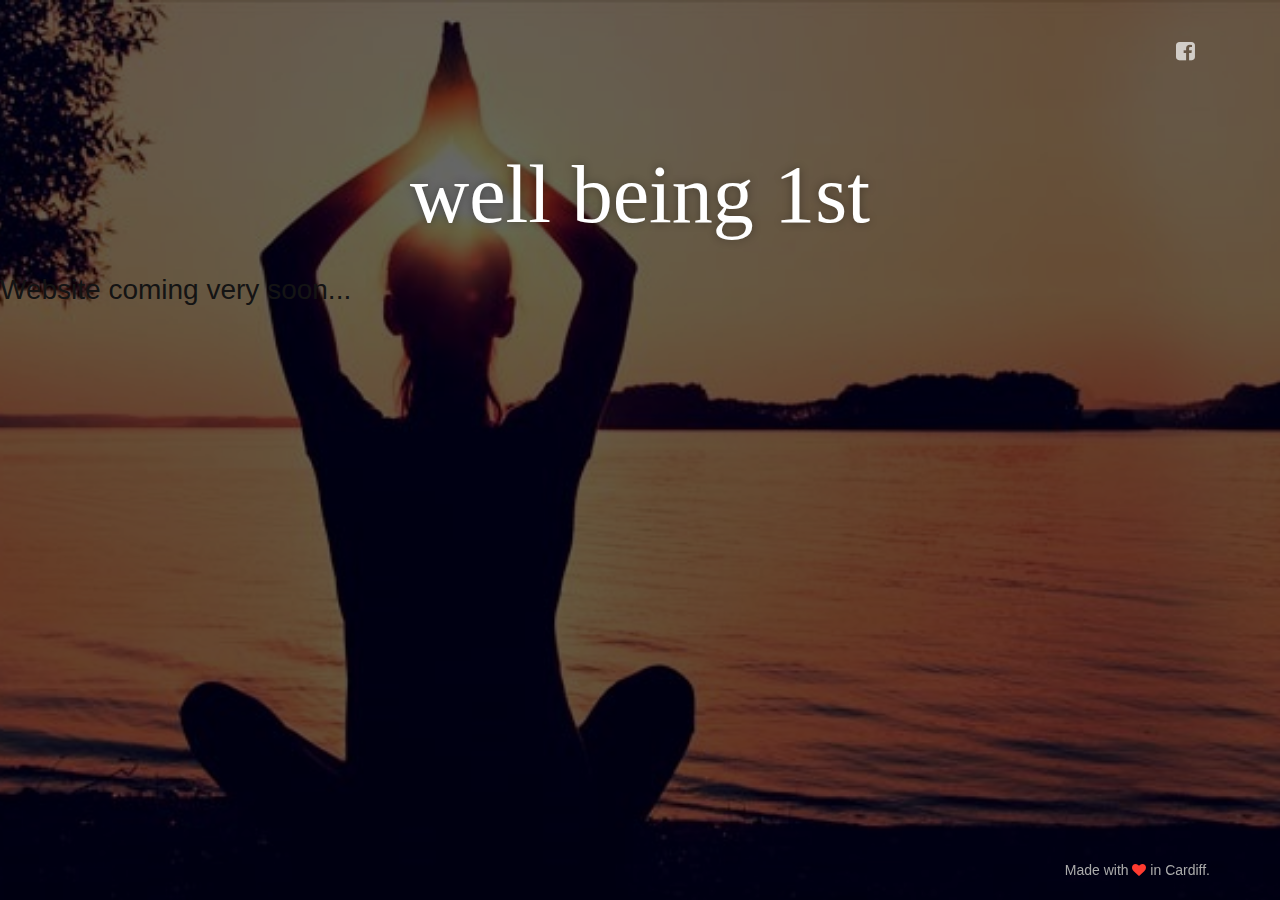
==== index.html @ 5e844612 "Update index.html" ====
<!doctype html>
<html lang="en">
<head>
<meta charset="utf-8" />
<meta http-equiv="X-UA-Compatible" content="IE=edge,chrome=1" />
<link rel="apple-touch-icon" sizes="57x57" href="images/apple-icon-57x57.png">
<link rel="apple-touch-icon" sizes="60x60" href="images/apple-icon-60x60.png">
<link rel="apple-touch-icon" sizes="72x72" href="images/apple-icon-72x72.png">
<link rel="apple-touch-icon" sizes="76x76" href="images/apple-icon-76x76.png">
<link rel="apple-touch-icon" sizes="114x114" href="images/apple-icon-114x114.png">
<link rel="apple-touch-icon" sizes="120x120" href="images/apple-icon-120x120.png">
<link rel="apple-touch-icon" sizes="144x144" href="images/apple-icon-144x144.png">
<link rel="apple-touch-icon" sizes="152x152" href="images/apple-icon-152x152.png">
<link rel="apple-touch-icon" sizes="180x180" href="images/apple-icon-180x180.png">
<link rel="icon" type="image/png" sizes="192x192"  href="images/android-icon-192x192.png">
<link rel="icon" type="image/png" sizes="32x32" href="images/favicon-32x32.png">
<link rel="icon" type="image/png" sizes="96x96" href="images/favicon-96x96.png">
<link rel="icon" type="image/png" sizes="16x16" href="images/favicon-16x16.png">
<link rel="manifest" href="images/manifest.json">
<meta name="msapplication-TileColor" content="#ffffff">
<meta name="msapplication-TileImage" content="/ms-icon-144x144.png">
<meta name="theme-color" content="#ffffff">

<meta content='width=device-width, initial-scale=1.0, maximum-scale=1.0, user-scalable=0' name='viewport' />
<meta name="viewport" content="width=device-width" />

<title>Well Being 1st</title>

<link href="css/bootstrap.css" rel="stylesheet" />
<link href="css/wellbeing1st.css" rel="stylesheet" />

<!--     Fonts     -->
<link href="http://netdna.bootstrapcdn.com/font-awesome/4.1.0/css/font-awesome.css" rel="stylesheet">
<link href="https://fonts.googleapis.com/css?family=Linden+Hill" rel='stylesheet' type='text/css'>

</head>

<body>
<nav class="navbar navbar-transparent navbar-fixed-top" role="navigation">
<div class="container">
<!-- Brand and toggle get grouped for better mobile display -->
<div class="navbar-header">
<button type="button" class="navbar-toggle" data-toggle="collapse" data-target="#bs-example-navbar-collapse-1">
<span class="sr-only">Toggle navigation</span>
<span class="icon-bar"></span>
<span class="icon-bar"></span>
<span class="icon-bar"></span>
</button>
</div>

<!-- Collect the nav links, forms, and other content for toggling -->
<div class="collapse navbar-collapse" id="bs-example-navbar-collapse-1">
<ul class="nav navbar-nav"></ul>
<div title="facebook us">
<ul class="nav navbar-nav navbar-right">
<li>
<a href="https://www.facebook.com/Wellbeing1stWales/" target="_blank">
	<i class="fa fa-facebook-square"></i>
</a>
</div>
</li>
</ul>

</div><!-- /.navbar-collapse -->
</div><!-- /.container -->
</nav>
<div class="main" style="background-image: url('images/header1Img.jpg')">


<!-- 4912 × 2760 -->
<div class="cover black" data-color="orange"></div>

<!-- Permissible data-color values: blue, green, red, orange -->

<div class="container">
<h1 class="logo cursive">
well being 1st
</h1>
</div>
<p></p>
<h3 class="cursive2">Website coming very soon...</h3>

<div class="footer">
<div class="container">
Made with <i class="fa fa-heart heart"></i> in Cardiff.
</div>
</div>
</div>
</body>
<script src="js/jquery-1.10.2.js" type="text/javascript"></script>
<script src="js/bootstrap.min.js" type="text/javascript"></script>

</html>
---- css/wellbeing1st.css ----
body{
    
}
.form-control::-moz-placeholder{
   color: #DDDDDD;
   opacity: 1;
}
.form-control:-moz-placeholder{
   color: #DDDDDD;
   opacity: 1;  
}  
.form-control::-webkit-input-placeholder{
   color: #DDDDDD;
   opacity: 1; 
} 
.form-control:-ms-input-placeholder{
   color: #DDDDDD;
   opacity: 1; 
}
/*     General overwrite     */
a{
    color: #2C93FF;
}
a:hover, a:focus {
    color: #1084FF;
}
a:focus, a:active, 
button::-moz-focus-inner,
input[type="reset"]::-moz-focus-inner,
input[type="button"]::-moz-focus-inner,
input[type="submit"]::-moz-focus-inner,
select::-moz-focus-inner,
input[type="file"] > input[type="button"]::-moz-focus-inner {
    outline : 0;
}

/*           Font Smoothing      */

h1, .h1, h2, .h2, h3, .h3, h4, .h4, h5, .h5, h6, .h6, p, .navbar, .brand, .btn-simple{
    -moz-osx-font-smoothing: grayscale;
    -webkit-font-smoothing: antialiased;
}

/*           Typography          */

h1, .h1, h2, .h2, h3, .h3, h4, .h4{
    font-weight: 400;
    margin: 30px 0 15px;
}

h1, .h1 {
    font-size: 70px;
}
h2, .h2{
    font-size: 36px;
}
h3, .h3{
    font-size: 28px;
    margin: 20px 0 10px;
}
h4, .h4{
    font-size: 22px;
}
h5, .h5 {
    font-size: 16px;
}
h6, .h6{
    font-size: 14px;
    font-weight: bold;
    text-transform: uppercase;
}
p{
    font-size: 16px;
    line-height: 1.6180em;
}
h1 small, h2 small, h3 small, h4 small, h5 small, h6 small, .h1 small, .h2 small, .h3 small, .h4 small, .h5 small, .h6 small, h1 .small, h2 .small, h3 .small, h4 .small, h5 .small, h6 .small, .h1 .small, .h2 .small, .h3 .small, .h4 .small, .h5 .small, .h6 .small {
    color: #999999;
    font-weight: 300;
    line-height: 1;
}
h1 small, h2 small, h3 small, h1 .small, h2 .small, h3 .small {
    font-size: 60%;
}

/*           Animations              */
.form-control, .input-group-addon{
    -webkit-transition: all 300ms linear;
    -moz-transition: all 300ms linear;
    -o-transition: all 300ms linear;
    -ms-transition: all 300ms linear;
    transition: all 300ms linear;
}


.btn{
    border-width: 2px;
    background-color: rgba(0,0,0,.0);
    font-weight: 400;
    opacity: 0.8;
    padding: 8px 16px;
}
.btn-round{
    border-width: 1px;
    border-radius: 30px !important;
    opacity: 0.79;
    padding: 9px 18px;
}
.btn-sm, .btn-xs {
    border-radius: 3px;
    font-size: 12px;
    line-height: 1.5;
    padding: 5px 10px;
}
.btn-xs {
    padding: 1px 5px;
}
.btn-lg{
   border-radius: 6px;
   font-size: 18px;
   font-weight: 400;
   padding: 14px 60px;
}
.btn-wd {
    min-width: 140px;
}
.btn-default{
    color: #777777;
    border-color: #999999
}
.btn-primary {
    color: #3472F7;
    border-color: #3472F7;
}
.btn-info{
     color: #2C93FF;
    border-color: #2C93FF;
}
.btn-success{
    color: #05AE0E;
    border-color: #05AE0E;
}
.btn-warning{
    color: #FF9500;
    border-color: #FF9500;
}
.btn-danger{
    color: #FF3B30;
    border-color: #FF3B30;
}
.btn:hover{
    background-color: rgba(0,0,0,.0);
    opacity: 1;
}
.btn-primary:hover, .btn-primary:focus, .btn-primary:active, .btn-primary.active, .open .dropdown-toggle.btn-primary {
    color: #1D62F0;
    border-color: #1D62F0;
    background-color: rgba(0,0,0,.0);
}
.btn-info:hover, .btn-info:focus, .btn-info:active, .btn-info.active, .open .dropdown-toggle.btn-info {
    color: #1084FF;
    border-color: #1084FF;
    background-color: rgba(0,0,0,.0);
}
.btn-success:hover, .btn-success:focus, .btn-success:active, .btn-success.active, .open .dropdown-toggle.btn-success {
    color: #049F0C;
    border-color: #049F0C;
    background-color: rgba(0,0,0,.0);
}
.btn-warning:hover, .btn-warning:focus, .btn-warning:active, .btn-warning.active, .open .dropdown-toggle.btn-warning {
    color: #ED8D00;
    border-color: #ED8D00;
    background-color: rgba(0,0,0,.0);
}
.btn-danger:hover, .btn-danger:focus, .btn-danger:active, .btn-danger.active, .open .dropdown-toggle.btn-danger {
    color: #EE2D20;
    border-color: #EE2D20;
    background-color: rgba(0,0,0,.0);
}
.btn-default:hover, .btn-default:focus, .btn-default:active, .btn-default.active, .open .dropdown-toggle.btn-default {
    color: #666666;
    border-color: #888888;
    background-color: rgba(0,0,0,.0);
}
.btn:active, .btn.active {
    background-image: none;
    box-shadow: none;
    
}
.btn.disabled, .btn[disabled], fieldset[disabled] .btn {
    opacity: 0.45;
}
.btn-primary.disabled, .btn-primary[disabled], fieldset[disabled] .btn-primary, .btn-primary.disabled:hover, .btn-primary[disabled]:hover, fieldset[disabled] .btn-primary:hover, .btn-primary.disabled:focus, .btn-primary[disabled]:focus, fieldset[disabled] .btn-primary:focus, .btn-primary.disabled:active, .btn-primary[disabled]:active, fieldset[disabled] .btn-primary:active, .btn-primary.disabled.active, .btn-primary.active[disabled], fieldset[disabled] .btn-primary.active {
    background-color: rgba(0, 0, 0, 0);
    border-color: #3472F7;
}
.btn-info.disabled, .btn-info[disabled], fieldset[disabled] .btn-info, .btn-info.disabled:hover, .btn-info[disabled]:hover, fieldset[disabled] .btn-info:hover, .btn-info.disabled:focus, .btn-info[disabled]:focus, fieldset[disabled] .btn-info:focus, .btn-info.disabled:active, .btn-info[disabled]:active, fieldset[disabled] .btn-info:active, .btn-info.disabled.active, .btn-info.active[disabled], fieldset[disabled] .btn-info.active {
    background-color: rgba(0, 0, 0, 0);
    border-color: #2C93FF;
}
.btn-success.disabled, .btn-success[disabled], fieldset[disabled] .btn-success, .btn-success.disabled:hover, .btn-success[disabled]:hover, fieldset[disabled] .btn-success:hover, .btn-success.disabled:focus, .btn-success[disabled]:focus, fieldset[disabled] .btn-success:focus, .btn-success.disabled:active, .btn-success[disabled]:active, fieldset[disabled] .btn-success:active, .btn-success.disabled.active, .btn-success.active[disabled], fieldset[disabled] .btn-success.active {
    background-color: rgba(0, 0, 0, 0);
    border-color: #05AE0E;
}
.btn-danger.disabled, .btn-danger[disabled], fieldset[disabled] .btn-danger, .btn-danger.disabled:hover, .btn-danger[disabled]:hover, fieldset[disabled] .btn-danger:hover, .btn-danger.disabled:focus, .btn-danger[disabled]:focus, fieldset[disabled] .btn-danger:focus, .btn-danger.disabled:active, .btn-danger[disabled]:active, fieldset[disabled] .btn-danger:active, .btn-danger.disabled.active, .btn-danger.active[disabled], fieldset[disabled] .btn-danger.active {
    background-color: rgba(0, 0, 0, 0);
    border-color: #FF3B30;
}
.btn-warning.disabled, .btn-warning[disabled], fieldset[disabled] .btn-warning, .btn-warning.disabled:hover, .btn-warning[disabled]:hover, fieldset[disabled] .btn-warning:hover, .btn-warning.disabled:focus, .btn-warning[disabled]:focus, fieldset[disabled] .btn-warning:focus, .btn-warning.disabled:active, .btn-warning[disabled]:active, fieldset[disabled] .btn-warning:active, .btn-warning.disabled.active, .btn-warning.active[disabled], fieldset[disabled] .btn-warning.active {
    background-color: rgba(0, 0, 0, 0);
    border-color: #FF9500;
}


/*           Buttons fill .btn-fill           */
.btn-fill{
    color: #FFFFFF;
    opacity: 1;
}
.btn-fill:hover, .btn-fill:active, .btn-fill:focus{
    color: #FFFFFF;
}
.btn-default.btn-fill{
    background-color: #999999;
    border-color: #999999
}
.btn-primary.btn-fill{
    background-color: #3472F7;
    border-color: #3472F7;
}
.btn-info.btn-fill{
    background-color: #2C93FF;
    border-color: #2C93FF;
}
.btn-success.btn-fill{
    background-color: #05AE0E;
    border-color: #05AE0E;
}
.btn-warning.btn-fill{
   background-color: #FF9500;
   border-color: #FF9500;
}
.btn-danger.btn-fill{
    background-color: #FF3B30;
    border-color: #FF3B30;
}
.btn-default.btn-fill:hover, .btn-default.btn-fill:focus, .btn-default.btn-fill:active, .btn-default.btn-fill.active, .open .dropdown-toggle.btn-fill.btn-default {
    background-color: #888888;
    border-color: #888888;
}
.btn-primary.btn-fill:hover, .btn-primary.btn-fill:focus, .btn-primary.btn-fill:active, .btn-primary.btn-fill.active, .open .dropdown-toggle.btn-primary.btn-fill{
    border-color: #1D62F0;
    background-color: #1D62F0;
}
.btn-info.btn-fill:hover, .btn-info.btn-fill:focus, .btn-info.btn-fill:active, .btn-info.btn-fill.active, .open .dropdown-toggle.btn-info.btn-fill {
    background-color: #1084FF;
    border-color: #1084FF;
}
.btn-success.btn-fill:hover, .btn-success.btn-fill:focus, .btn-success.btn-fill:active, .btn-success.btn-fill.active, .open .dropdown-toggle.btn-fill.btn-success {
    background-color: #049F0C;
    border-color: #049F0C;
}
.btn-warning.btn-fill:hover, .btn-warning.btn-fill:focus, .btn-warning.btn-fill:active, .btn-warning.btn-fill.active, .open .dropdown-toggle.btn-fill.btn-warning {
    background-color: #ED8D00;
    border-color: #ED8D00;
}
.btn-danger.btn-fill:hover, .btn-danger.btn-fill:focus, .btn-danger.btn-fill:active, .btn-danger.btn-fill.active, .open .dropdown-toggle.btn-danger.btn-fill {
    background-color: #EE2D20;
    border-color: #EE2D20;
}

/*          End Buttons fill          */

.btn-simple{
    font-weight: 600;
    border: 0;
    padding: 10px 18px;
}
.btn-simple.btn-xs{
    padding: 3px 5px;
}
.btn-simple.btn-sm{
    padding: 7px 10px;
}
.btn-simple.btn-lg{
   padding: 16px 60px;
}
.btn-round.btn-xs{
    padding: 2px 5px;
}
.btn-round.btn-sm{
    padding: 6px 10px;
}
.btn-round.btn-lg{
    padding: 15px 60px;
}


/*             Inputs               */
.form-control {
    background-color: #FFFFFF;
    border: 1px solid #E3E3E3;
    border-radius: 4px;
    box-shadow: none;
    color: #444444;
    height: 38px;
    padding: 6px 16px;
}

.form-control:focus {
    background-color: #FFFFFF;
    border: 1px solid #9A9A9A;
    box-shadow: none;
    outline: 0 none;
}
.form-control + .form-control-feedback{
    border-radius: 6px;
    font-size: 14px;
    padding: 0 12px 0 0;
    position: absolute;
    right: 25px;
    top: 13px;
    vertical-align: middle;
}
.form-control.transparent{
    background-color: rgba(255, 255, 255, 0.07);
    border: 1px solid rgba(238, 238, 238, 0.27);
    color: #FFFFFF;
}
.form-control.transparent:focus{
    border-color: #FFFFFF;
    
}
.input-lg{
    height: 56px;
    padding: 10px 16px;
}

/*           Navigation Bar             */
.navbar{
    border: 0 none;
    transition: all 0.4s;
    -webkit-transition: all 0.4s;
    font-size: 16px;
}
.navbar-default {
    background-color: #D9D9D9;
    
}
.navbar .navbar-brand {
    font-weight: 600;
    margin-top: 5px;
    margin-bottom: 5px;
    font-size: 20px;
}
.navbar-nav > li > a {
    margin-top: 13px;
    margin-bottom: 13px;
    padding-bottom: 12px;
    padding-top: 12px;
    font-size: 16px;
}
.navbar-nav > li > a [class^="fa"]{
    font-size: 22px;
}
.navbar-brand{
    padding: 20px 15px;
}

.navbar .btn{
    margin-top: 8px;
    margin-bottom: 8px;
}
.navbar-default:not(.navbar-transparent) {
    background-color: rgba(255, 255, 255, 0.96);
    border-bottom: 1px solid rgba(0, 0, 0, 0.1);
}
.navbar-transparent{
    padding-top: 15px;
    background-color: rgba(0,0,0,.0);
}
.navbar-transparent .navbar-brand, [class*="navbar-ct"] .navbar-brand{
    color: #FFFFFF;
    opacity: 0.95;
}
.navbar-transparent .navbar-brand:hover, .navbar-transparent .navbar-brand:focus {
    background-color: rgba(0, 0, 0, 0);
    color: #5E5E5E;
}
.navbar-transparent .nav .caret{
    border-bottom-color: #FFFFFF;
    border-top-color: #FFFFFF;
}
.navbar-transparent .navbar-nav > li > a, [class*="navbar-ct"] .navbar-nav > li > a{
    color: #FFFFFF;
    border-color: #FFFFFF;
    opacity: 0.7;
}
.navbar-transparent .navbar-brand:hover, .navbar-transparent .navbar-brand:focus, [class*="navbar-ct"] .navbar-brand:hover, [class*="navbar-ct"] .navbar-brand:focus {
    background-color: rgba(0, 0, 0, 0);
    color: #FFFFFF;
    opacity: 1;
}
.navbar-default .navbar-nav > .active > a, .navbar-default .navbar-nav > .active > a:hover, .navbar-default .navbar-nav > .active > a:focus, .navbar-default .navbar-nav > li > a:hover, .navbar-default .navbar-nav > li > a:focus {
    background-color: rgba(255, 255, 255, 0);
    border-radius: 3px;
    color: #2C93FF;
    opacity: 1;
}
.navbar-default .navbar-nav > .dropdown > a:hover .caret, .navbar-default .navbar-nav > .dropdown > a:focus .caret {
    border-bottom-color: #2C93FF;
    border-top-color: #2C93FF;
}
.navbar-default .navbar-nav > .open > a, .navbar-default .navbar-nav > .open > a:hover, .navbar-default .navbar-nav > .open > a:focus{
    background-color: rgba(255, 255, 255, 0);
    color: #2C93FF;
}
.navbar-transparent .navbar-nav > .active > a, .navbar-transparent .navbar-nav > .active > a:hover, .navbar-transparent .navbar-nav > .active > a:focus, .navbar-transparent .navbar-nav > li > a:hover, .navbar-transparent .navbar-nav > li > a:focus, [class*="navbar-ct"] .navbar-nav > .active > a, [class*="navbar-ct"] .navbar-nav > .active > a:hover, [class*="navbar-ct"] .navbar-nav > .active > a:focus, [class*="navbar-ct"] .navbar-nav > li > a:hover, [class*="navbar-ct"] .navbar-nav > li > a:focus {
    background-color: rgba(255, 255, 255, 0);
    border-radius: 3px;
    color: #FFFFFF;
    opacity: 1;
}
.navbar-transparent .navbar-nav > .dropdown > a .caret, [class*="navbar-ct"] .navbar-nav > .dropdown > a .caret{
    border-bottom-color: #FFFFFF;
    border-top-color: #FFFFFF;
}
.navbar-transparent .navbar-nav > .dropdown > a:hover .caret, .navbar-transparent .navbar-nav > .dropdown > a:focus .caret {
    border-bottom-color: #FFFFFF;
    border-top-color: #FFFFFF;
}
.navbar-transparent .navbar-nav > .open > a, .navbar-transparent .navbar-nav > .open > a:hover, .navbar-transparent .navbar-nav > .open > a:focus {
    background-color: rgba(255, 255, 255, 0);
    color: #FFFFFF;
    opacity: 1;
}
.navbar .btn{
    font-size: 16px;
    margin-top: 13px;
    margin-bottom: 13px;
}
.navbar .btn-default{
    color: #777777;
    border-color: #777777;
}
.navbar-default:not(.navbar-transparent) .btn-default:hover{
    color: #2C93FF;
    border-color: #2C93FF;
}
.navbar-transparent .btn-default, [class*="navbar-ct"] .btn-default{
    color: #FFFFFF;
    border-color: #FFFFFF;
}
[class*="navbar-ct"] .btn-default.btn-fill{
    color: #777777;
    background-color: #FFFFFF;
    opacity: 0.9;
}
[class*="navbar-ct"] .btn-default.btn-fill:hover, [class*="navbar-ct"] .btn-default.btn-fill:focus, [class*="navbar-ct"] .btn-default.btn-fill:active, [class*="navbar-ct"] .btn-default.btn-fill.active, [class*="navbar-ct"] .open .dropdown-toggle.btn-fill.btn-default{
    border-color: #FFFFFF;
    opacity: 1;
}
.navbar-form{
    box-shadow: none;
}
.navbar-form .form-control{
    background-color: rgba(244, 244, 244, 0);
    border-radius: 0;
    border:0;
    height: 22px;
    padding: 0;
    font-size: 16px;
    line-height: 20px;
    color: #777777;
}
.navbar-transparent .navbar-form .form-control, [class*="navbar-ct"] .navbar-form .form-control{
    color: #FFFFFF;
    border: 0;
    border-bottom: 1px solid rgba(255,255,255,.6);
}

.navbar .label{
    background-color: #FFFFFF;
    border: 1px solid #DDDDDD;
    color: #BBBBBB;
    text-transform: uppercase;
}
.dropdown-menu > li > a {
/*     border-bottom: 1px solid #DDDDDD; */
    padding: 6px 15px;
    color: #777777;
}
.dropdown-menu > li:first-child > a{
    border-radius: 10px 10px 0 0;
    padding-top: 12px;
}
.dropdown-menu > li:last-child > a{
    border-bottom: 0 none;
    border-radius: 0 0 10px 10px;
    padding-bottom: 12px;
}
.dropdown-menu > li > a:hover, .dropdown-menu > li > a:focus {
    background-color: #FFFFFF;
    color: #333333;
    opacity: 1;
    text-decoration: none;
}
.dropdown-menu > li > a img{
    margin-right: 5px;
}
.dropdown-menu .divider {
    background-color: #E5E5E5;
    height: 1px;
    margin: 8px 15px;
    overflow: hidden;
}

.navbar-toggle{
    margin-top: 19px;
    margin-bottom: 19px;
    border: 0;
}
.navbar-toggle .icon-bar {
    background-color: #FFFFFF;
}
.navbar-collapse, .navbar-form {
    border-color: rgba(0, 0, 0, 0);
}
.navbar-default .navbar-toggle:hover, .navbar-default .navbar-toggle:focus {
    background-color: rgba(0,0,0,0);
}


@media (min-width: 768px){
    .navbar-form {
        margin-top: 21px;
        margin-bottom: 21px;
        padding-left: 5px;
        padding-right: 5px;
    }
    .navbar-nav > li > .dropdown-menu, .dropdown-menu{
        display: block;
        margin: 0;
        padding: 0;
        z-index: 9000;
        position: absolute;
        -webkit-border-radius: 10px;
        box-shadow: 1px 2px 3px rgba(0, 0, 0, 0.125);
        border-radius: 10px;
        -webkit-box-sizing: border-box;
        -moz-box-sizing: border-box;
        box-sizing: border-box;
        opacity: 0;
        -ms-filter: "alpha(opacity=0)";
        -webkit-filter: alpha(opacity=0);
        -moz-filter: alpha(opacity=0);
        -ms-filter: alpha(opacity=0);
        -o-filter: alpha(opacity=0);
        filter: alpha(opacity=0);
        -webkit-transform: scale(0);
        -moz-transform: scale(0);
        -o-transform: scale(0);
        -ms-transform: scale(0);
        transform: scale(0);
        -webkit-transition: all 300ms cubic-bezier(0.34, 1.61, 0.7, 1);
        -moz-transition: all 300ms cubic-bezier(0.34, 1.61, 0.7, 1);
        -o-transition: all 300ms cubic-bezier(0.34, 1.61, 0.7, 1);
        -ms-transition: all 300ms cubic-bezier(0.34, 1.61, 0.7, 1);
        transition: all 300ms cubic-bezier(0.34, 1.61, 0.7, 1);
    
    }
    .navbar-nav > li.open > .dropdown-menu, .open .dropdown-menu{
        -webkit-transform-origin: 29px -50px;
        -moz-transform-origin: 29px -50px;
        -o-transform-origin: 29px -50px;
        -ms-transform-origin: 29px -50px;
        transform-origin: 29px -50px;
        -webkit-transform: scale(1);
        -moz-transform: scale(1);
        -o-transform: scale(1);
        -ms-transform: scale(1);
        transform: scale(1);
        opacity: 1;
        -ms-filter: none;
        -webkit-filter: none;
        -moz-filter: none;
        -ms-filter: none;
        -o-filter: none;
        filter: none;
    }
    .dropdown-menu:before{
        border-bottom: 11px solid rgba(0, 0, 0, 0.2);
        border-left: 11px solid rgba(0, 0, 0, 0);
        border-right: 11px solid rgba(0, 0, 0, 0);
        content: "";
        display: inline-block;
        position: absolute;
        left: 100%;
        margin-left: -60%;
        top: -11px;
    }
    .dropdown-menu:after {
        border-bottom: 11px solid #FFFFFF;
        border-left: 11px solid rgba(0, 0, 0, 0);
        border-right: 11px solid rgba(0, 0, 0, 0);
        content: "";
        display: inline-block;
        position: absolute;
        left: 100%;
        margin-left: -60%;
        top: -10px;
    }
    
}

@media (max-width: 768px){ 
    .navbar-transparent{
        padding-top: 0px;
        background-color: rgba(0, 0, 0, 0.75);
    }
    .navbar-transparent .navbar-collapse.in .navbar-nav .open .dropdown-menu > li > a:hover, .navbar-transparent .navbar-collapse.in .navbar-nav .open .dropdown-menu > li > a:focus, .navbar-transparent .dropdown-menu > li > a:hover, .navbar-transparent .dropdown-menu > li > a:focus, [class*="navbar-ct"] .dropdown-menu > li > a:hover, [class*="navbar-ct"] .dropdown-menu > li > a:focus{
        color: #FFFFFF;
        background-color: rgba(0,0,0,0);
        opacity: 1;
    }
    .navbar-transparent .navbar-collapse.in .navbar-nav .open .dropdown-menu > li > a, [class*="navbar-ct"] .dropdown-menu > li > a {
        color: #FFFFFF;
        opacity: 0.8;
    }
    .nav .open > a, .nav .open > a:hover, .nav .open > a:focus {
        background-color: rgba(0,0,0,0);
        border-color: #428BCA;
    }
    .navbar-collapse{
        text-align: center;
    }
    .navbar-collapse .navbar-form {
        width: 170px;
        margin: 0 auto;
    }
    .navbar-transparent .dropdown-menu .divider{
        background-color: #434343;
    }
    
}
.modal-backdrop.in {
    opacity: 0.25;
}


.main{
    background-position: center center;
    background-size: cover;
    height: auto;
    left: 0;
    min-height: 100%;
    min-width: 100%;
    position: absolute;
    top: 0;
    width: auto;
}
.cover{
    position: fixed;
    opacity: 1;
    background-color: rgba(0,0,0,.6);
    left: 0px;
    top: 0px;
    width: 100%;
    height: 100%;
    z-index: 1;
}
.cover.black{
    background-color: rgba(0,0,0,.6);
}
.cover.blue{
    background-color: rgba(5, 31, 60, 0.6);
}
.cover.green{
    background-color: rgba(3, 28, 7, 0.6);
}
.cover.orange{
    background-color: rgba(37, 28, 5, 0.6);
}
.cover.red{
    background-color: rgba(35, 3, 2, 0.66);
}

.blur{
  opacity:0;
}

.logo-container{
    left: 50px;
    position: absolute;
    top: 20px;
     z-index: 3;
}
.logo-container .logo{
    overflow: hidden;
    border-radius: 50%;
    border: 1px solid #333333;
    width: 60px; 
    float: left;
}
.logo-container .brand{
    font-size: 18px;
    color: #FFFFFF;
    line-height: 20px;
    float: left;
    margin-left: 10px;
    margin-top: 10px;
    width: 60px
}
.main .logo{
    color: #FFFFFF;
    font-size: 56px;
    font-weight: 300;
    position: relative;
    text-align: center;
    text-shadow: 0 0 10px rgba(0, 0, 0, 0.33);
    margin-top: 150px;
    z-index: 3;
}
.main .logo.cursive{
    font-family: 'Gloria Hallelujah',cursive;
    font-size: 82px;
    
}
.main .content{
    position: relative;
    z-index: 4;
}
.main .motto{
    min-height: 140px;
}
.main .motto, .main .subscribe .info-text{
    font-size: 28px;
    color: #FFFFFF;
    text-shadow: 0 1px 4px rgba(0, 0, 0, 0.33);
    text-align: center;
    margin-top: 50px;
    
}
.main .subscribe .info-text{
    font-size: 18px;
    margin-bottom: 30px;
}
#video_background {
    position: fixed;
    top: 0px;
    right: 0px;
    min-width: 100%;
    min-height: 100%;
    width: auto;
    height: auto;
    z-index: 1;
    overflow: hidden;
    background-image: url('../images/video_bg.png');
    background-position: center center;
    background-size: cover;

}
#video_pattern {
    position: fixed;
    opacity: 0.6;
    background-color: rgba(0,0,0,.45);
    left: 0px;
    top: 0px;
    width: 100%;
    height: 100%;
    z-index: 1;
}

.footer{
    position: relative;
    bottom: 20px;
    right: 0px;
    width: 100%;
    color: #AAAAAA;
    z-index: 4;
    text-align: right;
    margin-top: 50px;
}
.footer a{
    color: #FFFFFF;
}
.footer .heart{
    color: #FF3B30;
}

@media (min-width:219px){        
    .main .subscribe .form-group{
        width: auto;
    }   
    .main .subscribe .form-inline .btn{
        width: 100%;
    }   
}
@media (min-width:768px){        
    .main .subscribe .form-inline .btn{
        width: auto;
    }   
}
@media (min-width:991px){        
    .main .subscribe .form-group{
        width: 190px;
    }   
    .footer{
        position: fixed;
        bottom: 20px;
    }
}
@media (min-width:1200px){        
    .main .subscribe .form-group{
        width: 250px;
    }   
}




/*          For demo purpose         */



.fixed-plugin{
    position: fixed;
    top:0px;
    right: 50px;
    z-index: 1031;
}
.fixed-plugin .fa-cog{
    color: #FFFFFF;
    background-color: rgba(0,0,0,.2);
    padding: 10px;
    border-radius: 0 0 6px 6px;
}
.fixed-plugin .dropdown-menu{
    right: 0;
    left: auto;
}
.fixed-plugin .dropdown-menu:after, .fixed-plugin .dropdown-menu:before{
    right: 10px;
    margin-left: auto;
    left: auto;
}
.fixed-plugin .fa-circle-thin{
    color: #FFFFFF;
}
.fixed-plugin .active .fa-circle-thin{
    color: #00bbff;
}
.fixed-plugin .dropdown-menu > li > a{
    padding-left: 10px;
    padding-right: 10px;
}

.fixed-plugin .dropdown-menu > .active > a, .fixed-plugin .dropdown-menu > .active > a:hover, .fixed-plugin .dropdown-menu > .active > a:focus{
    background: none;
    color: #777777;
}
.fixed-plugin img{
    border-radius: 6px;
    width: 150px;
    max-height: 65px;
    border: 4px solid #FFFFFF;

}
.fixed-plugin .active img, .fixed-plugin a:hover img{
    border-color: #00bbff;
}

.fixed-plugin .btn{
    margin: 10px 15px 0;
    color: #FFFFFF;
}
.fixed-plugin .btn:hover{
    color: #FFFFFF;
}
.fixed-plugin .badge{
    border: 3px solid #FFFFFF;
    border-radius: 50%;
    cursor: pointer;
    display: inline-block;
    height: 23px;
    margin-right: 5px;
    position: relative;
    top: 5px;
    width: 23px;
}
.fixed-plugin .badge.active, .fixed-plugin .badge:hover{
    border-color: #00bbff;
}
.fixed-plugin .badge-black{
    background-color: #333333;
}
.fixed-plugin .badge-blue{
    background-color: #2C93FF;
}
.fixed-plugin .badge-green{
    background-color: #05AE0E;
}
.fixed-plugin .badge-orange{
    background-color: #FF9500;
}
.fixed-plugin .badge-red{
    background-color: #FF3B30;
}

@media (max-width:768px){
    .fixed-plugin{
        top: 80px;
        right: 0px;
    }
    .main .container{
        margin-bottom: 50px;
    }
    #video_background{
        display: none;
    }

}
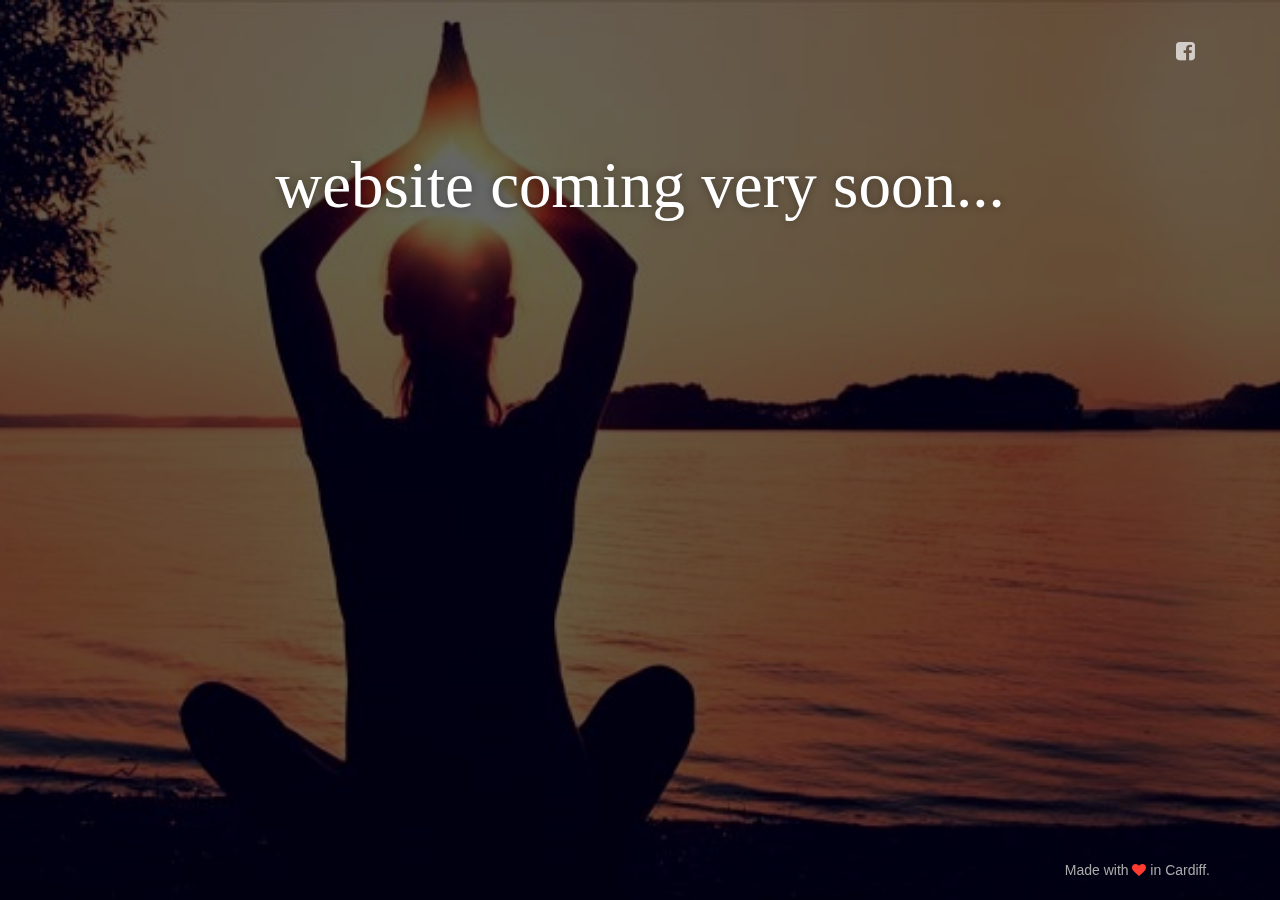
==== commit d4234128: "Update index.html" ====
--- a/index.html
+++ b/index.html
@@ -74,11 +74,10 @@
 
 <div class="container">
 <h1 class="logo cursive">
-well being 1st
+website coming very soon...
 </h1>
 </div>
 <p></p>
-<h3 class="cursive2">Website coming very soon...</h3>
 
 <div class="footer">
 <div class="container">
--- a/css/wellbeing1st.css
+++ b/css/wellbeing1st.css
@@ -723,9 +723,18 @@
 }
 .main .logo.cursive{
     font-family: 'Gloria Hallelujah',cursive;
-    font-size: 82px;
+    font-size: 6.5rem;
     
 }
+
+.cursive2{
+    font-family: 'Linden Hill', serif;
+    font-size: 4.8rem;
+    text-align: center;
+    color: #FFFFFF;
+}
+
+
 .main .content{
     position: relative;
     z-index: 4;
@@ -772,7 +781,7 @@
 }
 
 .footer{
-    position: relative;
+    position: absolute;
     bottom: 20px;
     right: 0px;
     width: 100%;
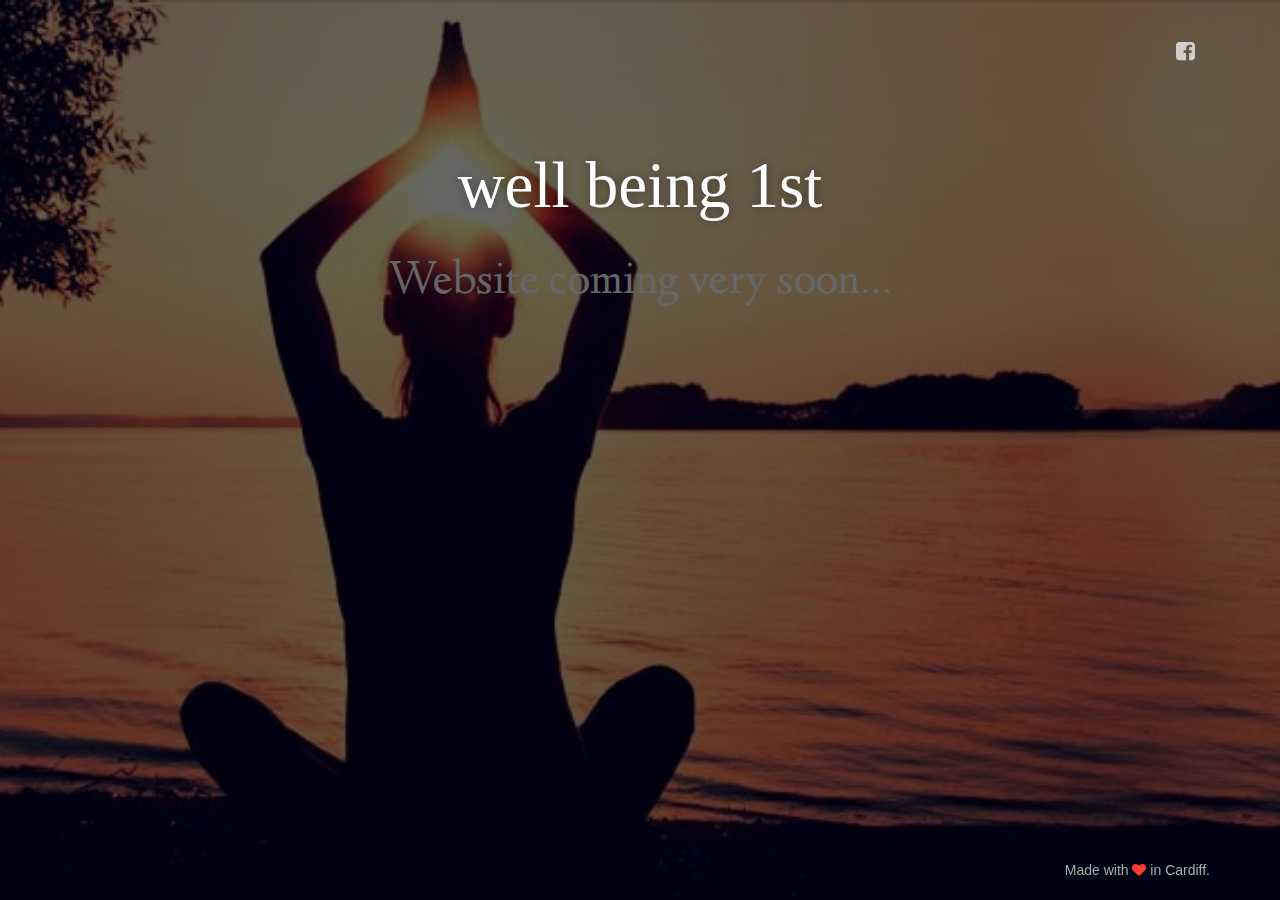
==== commit c1a37ed3: "Update index.html" ====
--- a/index.html
+++ b/index.html
@@ -74,10 +74,11 @@
 
 <div class="container">
 <h1 class="logo cursive">
-website coming very soon...
+well being 1st
 </h1>
 </div>
 <p></p>
+<h3 class="cursive2">Website coming very soon...</h3>
 
 <div class="footer">
 <div class="container">
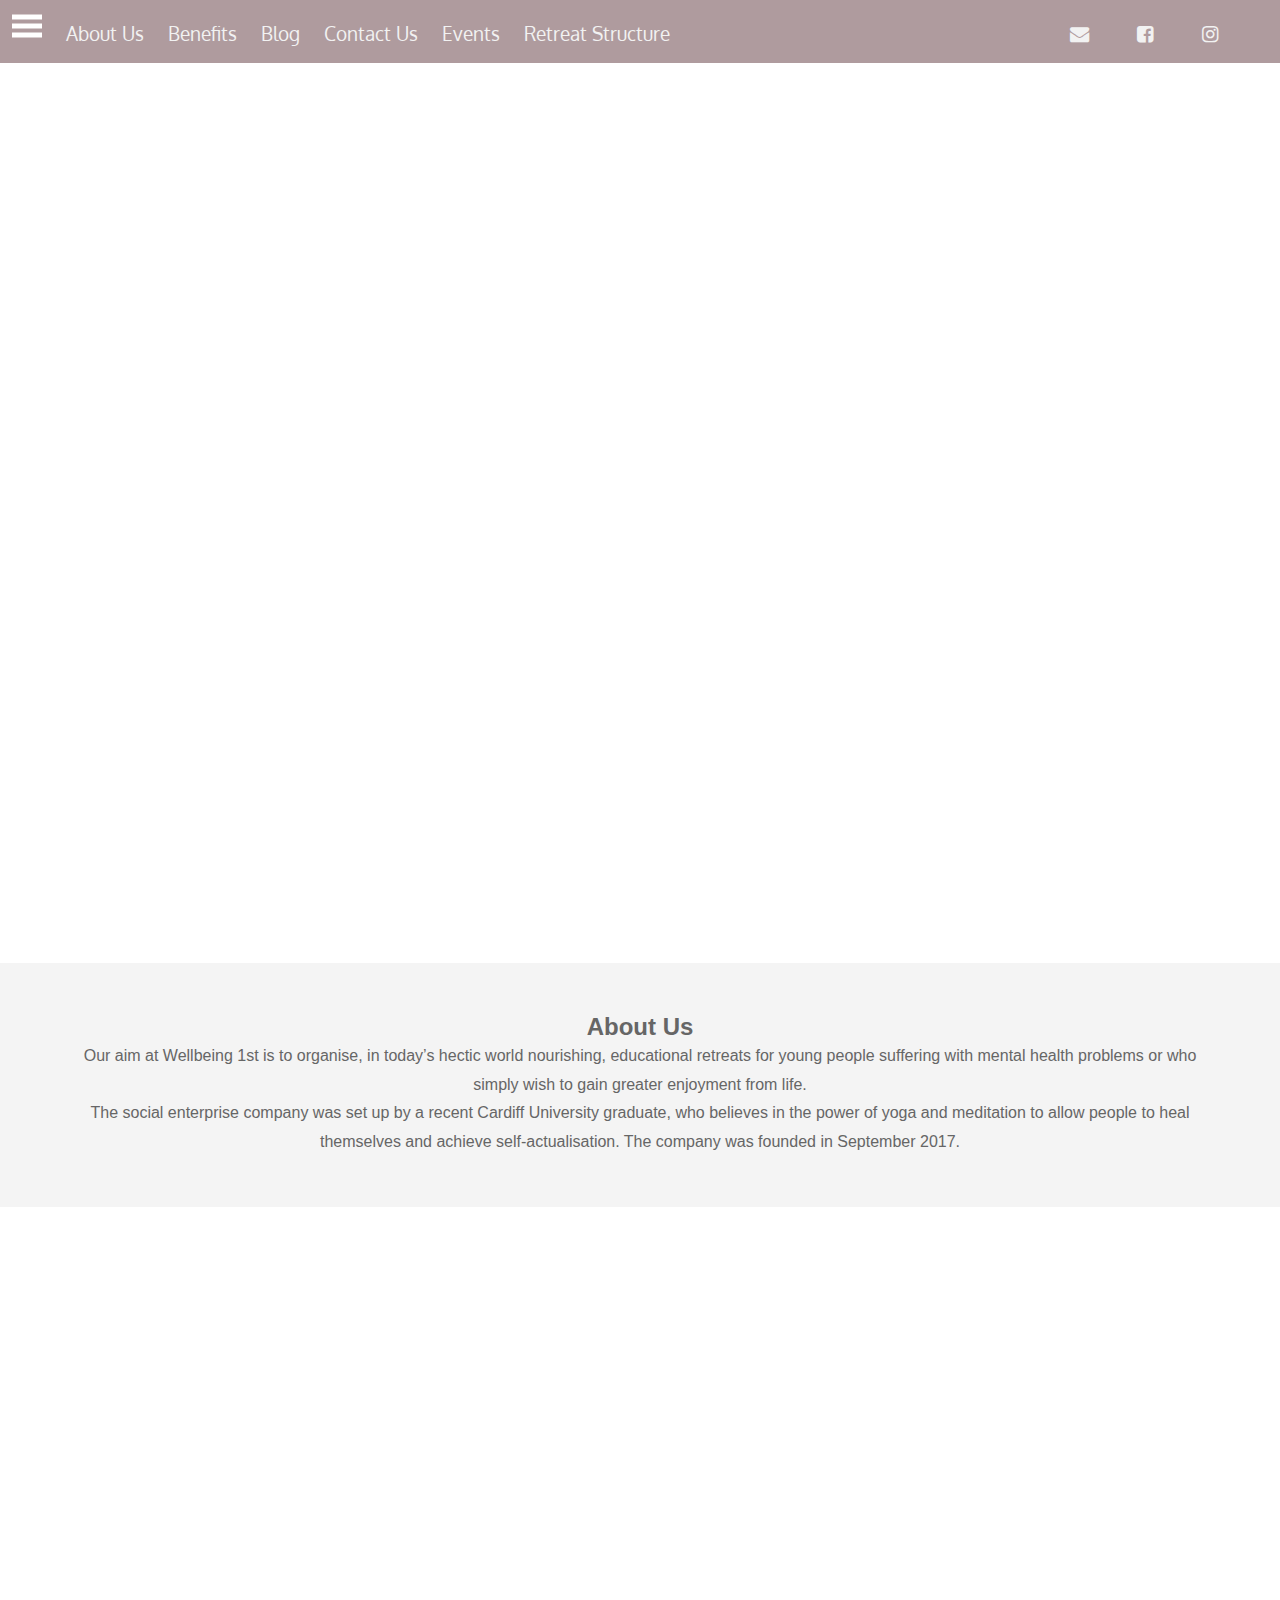
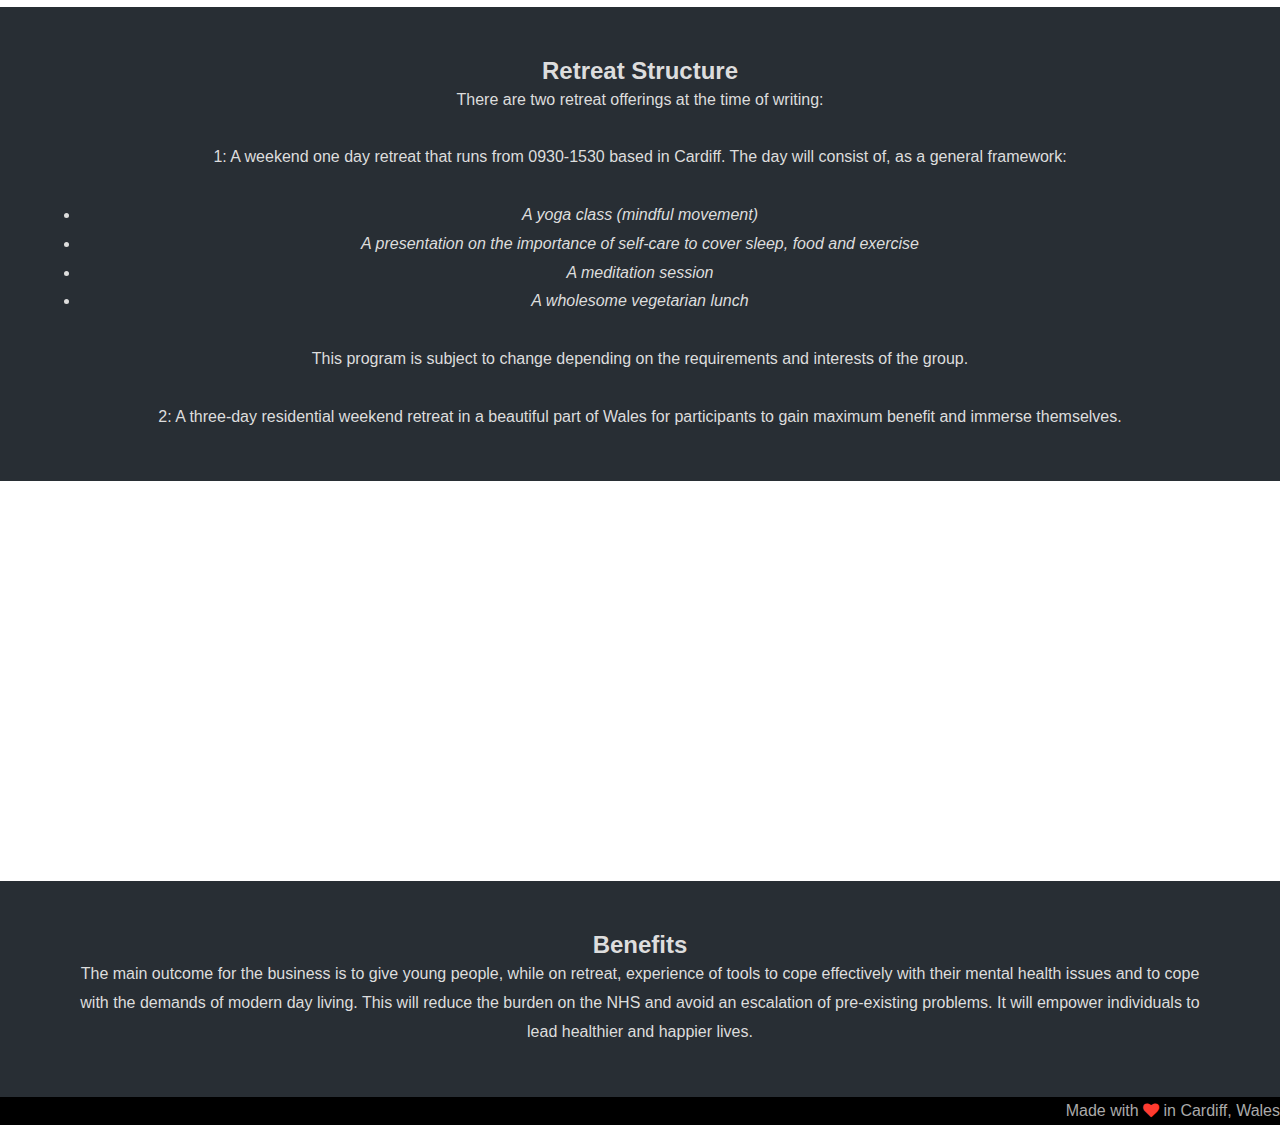
==== commit f571a971: "Update index.html" ====
--- a/index.html
+++ b/index.html
@@ -1,93 +1,173 @@
-<!doctype html>
+<!DOCTYPE html>
 <html lang="en">
 <head>
-<meta charset="utf-8" />
-<meta http-equiv="X-UA-Compatible" content="IE=edge,chrome=1" />
-<link rel="apple-touch-icon" sizes="57x57" href="images/apple-icon-57x57.png">
-<link rel="apple-touch-icon" sizes="60x60" href="images/apple-icon-60x60.png">
-<link rel="apple-touch-icon" sizes="72x72" href="images/apple-icon-72x72.png">
-<link rel="apple-touch-icon" sizes="76x76" href="images/apple-icon-76x76.png">
-<link rel="apple-touch-icon" sizes="114x114" href="images/apple-icon-114x114.png">
-<link rel="apple-touch-icon" sizes="120x120" href="images/apple-icon-120x120.png">
-<link rel="apple-touch-icon" sizes="144x144" href="images/apple-icon-144x144.png">
-<link rel="apple-touch-icon" sizes="152x152" href="images/apple-icon-152x152.png">
-<link rel="apple-touch-icon" sizes="180x180" href="images/apple-icon-180x180.png">
-<link rel="icon" type="image/png" sizes="192x192"  href="images/android-icon-192x192.png">
-<link rel="icon" type="image/png" sizes="32x32" href="images/favicon-32x32.png">
-<link rel="icon" type="image/png" sizes="96x96" href="images/favicon-96x96.png">
-<link rel="icon" type="image/png" sizes="16x16" href="images/favicon-16x16.png">
-<link rel="manifest" href="images/manifest.json">
-<meta name="msapplication-TileColor" content="#ffffff">
-<meta name="msapplication-TileImage" content="/ms-icon-144x144.png">
-<meta name="theme-color" content="#ffffff">
+  <meta charset="UTF-8">
+  <meta name="viewport" content="width=device-width, initial-scale=1.0">
+  <meta http-equiv="X-UA-Compatible" content="ie=edge">
+  <title>Well Being 1st</title>
+  <link rel="stylesheet" href="css/style.css">
+  <!--     Fonts   (A to Z this)  -->
+<link href="http://netdna.bootstrapcdn.com/font-awesome/4.1.0/css/font-awesome.css" rel="stylesheet">
+<link href="https://fonts.googleapis.com/css?family=Oxygen|Kavivanar|Merienda+One|Linden+Hill" rel="stylesheet" type='text/css'>
+</head>
+<body>
 
-<meta content='width=device-width, initial-scale=1.0, maximum-scale=1.0, user-scalable=0' name='viewport' />
-<meta name="viewport" content="width=device-width" />
+  <nav class="navbar">
+    <span class="open-slide">
+      <a href="#" onclick="openSlideMenu()">
+        <svg width="30" height="30">
+            <path d="M0,5 30,5" stroke="#fff" stroke-width="5"/>
+            <path d="M0,14 30,14" stroke="#fff" stroke-width="5"/>
+            <path d="M0,23 30,23" stroke="#fff" stroke-width="5"/>
+        </svg>
+      </a>
+    </span>
 
-<title>Well Being 1st</title>
+    <ul class="navbar-nav">
+      <li><a href="#aboutUs">About Us</a></li>
+      <li><a href="#benefits">Benefits</a></li>
+      <li><a href="#">Blog</a></li>
+      <li><a href="#">Contact Us</a></li>
+      <li><a href="#">Events</a></li>
+      <li><a href="#retreatStructure">Retreat Structure</a></li>
+      <div class="email" style="float:right;">
 
-<link href="css/bootstrap.css" rel="stylesheet" />
-<link href="css/wellbeing1st.css" rel="stylesheet" />
+      <div class="instagram" style="float:right;">
+        <a href="https://www.instagram.com/wellbeing1stwales/" target="_blank">
+          <i class="fa fa-instagram" aria-hidden="true" title="instagram us!"></i>
+      </div>
+      <div class="facebook" style="float:right;">
+        <a href="https://www.facebook.com/Wellbeing1stWales/" target="_blank">
+          <i class="fa fa-facebook-square" aria-hidden="true" title="facebook us!"></i>
+      </div>
+      <a href="mailto:benjamin@wellbeing1st.co.uk">
+          <i class="fa fa-envelope" aria-hidden="true" title="email us!"></i>
+      </div>
 
-<!--     Fonts     -->
-<link href="http://netdna.bootstrapcdn.com/font-awesome/4.1.0/css/font-awesome.css" rel="stylesheet">
-<link href="https://fonts.googleapis.com/css?family=Linden+Hill" rel='stylesheet' type='text/css'>
+    </ul>
+  </nav>
 
-</head>
+  <div id="side-menu" class="side-nav">
+    <a href="#" class="btn-close" onclick="closeSlideMenu()">&times;</a>
+    <a href="#aboutUs">About Us</a>
+    <a href="#benefits">Benefits</a>
+    <a href="#">Blog</a>
+    <a href="#">Contact Us</a>
+    <a href="#">Events</a>
+    <a href="#retreatStructure">Retreat Structure</a>
+    <a href="mailto:benjamin@wellbeing1st.co.uk">
+        <i class="fa fa-envelope" aria-hidden="true" title="email us!"></i>
+    </a>
+    <a href="https://www.facebook.com/Wellbeing1stWales/" target="_blank">
+      <i class="fa fa-facebook-square" aria-hidden="true"></i>   
+    </a>
+    <a href="https://www.instagram.com/Wellbeing1stWales/" target="_blank">
+      <i class="fa fa-instagram" aria-hidden="true"></i>   
+    </a>
 
-<body>
-<nav class="navbar navbar-transparent navbar-fixed-top" role="navigation">
-<div class="container">
-<!-- Brand and toggle get grouped for better mobile display -->
-<div class="navbar-header">
-<button type="button" class="navbar-toggle" data-toggle="collapse" data-target="#bs-example-navbar-collapse-1">
-<span class="sr-only">Toggle navigation</span>
-<span class="icon-bar"></span>
-<span class="icon-bar"></span>
-<span class="icon-bar"></span>
-</button>
-</div>
+  </div>
 
-<!-- Collect the nav links, forms, and other content for toggling -->
-<div class="collapse navbar-collapse" id="bs-example-navbar-collapse-1">
-<ul class="nav navbar-nav"></ul>
-<div title="facebook us">
-<ul class="nav navbar-nav navbar-right">
-<li>
-<a href="https://www.facebook.com/Wellbeing1stWales/" target="_blank">
-	<i class="fa fa-facebook-square"></i>
-</a>
-</div>
-</li>
-</ul>
-
-</div><!-- /.navbar-collapse -->
-</div><!-- /.container -->
-</nav>
-<div class="main" style="background-image: url('images/header1Img.jpg')">
+  <div class="pimg1">
+    <div class="ptext">
+      <span id="intro" class="border">
+        Well Being 1st
+        </div>
+        <div class="ptexttag">
+          Yoga, Meditation and Wellness Retreats in Cardiff, UK | Raising Awareness for Mental and Physical Health
+        </div>
+      </span>
+    </div>
+  </div>
+ 
+  <section class="section section-light">
+    <h2><a name="aboutUs">About Us</a></h2>
+    <p>
+        Our aim at Wellbeing 1st is to organise, in today’s hectic world nourishing, educational retreats for young people suffering with mental health problems or who simply wish to gain greater enjoyment from life.
+        <p>The social enterprise company was set up by a recent Cardiff University graduate, who believes in the power of yoga and meditation to allow people to heal themselves and achieve self-actualisation.
+        The company was founded in September 2017.        
+    </p>
+  </section>
 
 
-<!-- 4912 × 2760 -->
-<div class="cover black" data-color="orange"></div>
+  <div class="pimg2">
+    <div class="ptext">
+      <span class="border trans">
+      </span>
+    </div>
+  </div>
 
-<!-- Permissible data-color values: blue, green, red, orange -->
+  <section class="section section-dark">
+    <h2><a name="retreatStructure">Retreat Structure</a></h2>
+    <p>
+        There are two retreat offerings at the time of writing: <br><br>
+        1: A weekend one day retreat that runs from 0930-1530 based in Cardiff. The day will consist of, as a general framework:<br><br>
 
-<div class="container">
-<h1 class="logo cursive">
-well being 1st
-</h1>
-</div>
-<p></p>
-<h3 class="cursive2">Website coming very soon...</h3>
+        <i>
+        <ul>
+          <li>A yoga class (mindful movement)</li>
+          <li>A presentation on the importance of self-care to cover sleep, food and exercise</li>
+          <li>A meditation session</li>
+          <li>A wholesome vegetarian lunch</li>
+        </ul>
+      </i>
 
-<div class="footer">
-<div class="container">
-Made with <i class="fa fa-heart heart"></i> in Cardiff.
-</div>
-</div>
-</div>
+      <br>
+        This program is subject to change depending on the requirements and interests of the group. <br><br>
+        2: A three-day residential weekend retreat in a beautiful part of Wales for participants to gain maximum benefit and immerse themselves. 
+    </p>
+  </section>
+
+  <div class="pimg3">
+    <div class="ptext">
+      <span class="border trans">
+      </span>
+    </div>
+  </div>
+
+  <section class="section section-dark">
+    <h2><a name="benefits">Benefits</a></h2>
+    <p>
+        The main outcome for the business is to give young people, while on retreat, experience of tools to cope effectively with their mental health issues and to cope with the demands of modern day living. This will reduce the burden on the NHS and avoid an escalation of pre-existing problems. It will empower individuals to lead healthier and happier lives.
+    </p>
+  </section>
+
+  <!-- <div class="pimg1">
+    <div class="ptext">
+      <span class="border">
+        Contact Us
+      </span> 
+      <p>
+      <span class="border2">
+          Benjamin@welbeing1st.co.uk<br>
+          Wellbeing 1st Ltd<br>
+          Cardiff Business Technology Centre<br>
+          Senghennydd Road<br>
+          Cardiff<br> 
+          CF24 4AY <br>
+          Tel: 02920 647000 <br>
+        </span>
+    </div>
+  </div> -->
+
+  <div class="footer">
+    <div class="container">
+    Made with <i class="fa fa-heart heart"></i> in Cardiff, Wales 
+    </div>
+    </div>
+
+    <script>
+      function openSlideMenu(){
+        document.getElementById('side-menu').style.width = '250px';
+        document.getElementById('main').style.marginLeft = '250px';
+      }
+  
+      function closeSlideMenu(){
+        document.getElementById('side-menu').style.width = '0';
+        document.getElementById('main').style.marginLeft = '0';
+      }
+    </script>
+
+
+
 </body>
-<script src="js/jquery-1.10.2.js" type="text/javascript"></script>
-<script src="js/bootstrap.min.js" type="text/javascript"></script>
-
 </html>
--- a/css/style.css
+++ b/css/style.css
@@ -0,0 +1,203 @@
+* { margin:0; padding:0; box-sizing:border-box;}
+
+body, html {
+  height:100%;
+  margin:0;
+  font-size:16px;
+  font-family:"Lato", sans-serif;
+  font-weight:400;
+  line-height:1.8em;
+  color:#666;
+}
+
+
+.navbar{
+  background-color:#3b5998;
+  background-color: #AF9B9E;
+  overflow:hidden;
+  height:63px;
+  font-size: 100px;
+}
+
+.instagram {
+  margin-right: 50px;
+}
+
+.facebook {
+  margin-right: 25px;
+}
+
+.email {
+  margin-right:0px;
+}
+
+.navbar a{
+  float:left;
+  display:block;
+  color:#f2f2f2;
+  text-align:center;
+  padding:12px 12px;
+  text-decoration:none;
+  font-size:1.2rem;
+  font-family: 'Oxygen', sans-serif;
+}
+
+.navbar ul{
+  margin:8px 0 0 0;
+  list-style:none;
+}
+
+.navbar a:hover{
+  color:#000000;
+}
+
+.side-nav{
+  height:100%;
+  width:0;
+  position:fixed;
+  z-index:2;
+  top:0;
+  left:0;
+  background-color: #000000;
+  opacity:0.75;
+  overflow-x:hidden;
+  padding-top:1rem;
+  transition:0.5s;
+}
+
+.side-nav a{
+  padding:10px 10px 10px 25px;
+  text-decoration:none;
+  font-size:1.2rem;
+  font-family: 'Oxygen', sans-serif;
+  color:#ccc;
+  display:block;
+  transition:0.3s;
+}
+
+.side-nav a:hover{
+  color: #FFFFFF;
+}
+
+.side-nav .btn-close{
+  position:sticky;
+  top: 0;
+  font-size:36px;
+}
+
+@media(max-width:950px){
+  .navbar-nav{display:none}
+}
+
+@media(min-width:950px){
+  /*.open-slide{display:none}*/
+}
+
+.footer {
+  font-family:"Lato", sans-serif;
+  background-color: #000000;
+  color: #AAAAAA;
+  text-align: right;
+  overflow-x:hidden;
+}
+
+.footer .heart {
+  color: #FF3B30;
+}
+
+
+.pimg1, .pimg2, .pimg3{
+  position:relative;
+  opacity:0.70;
+  background-position:center;
+  background-size:cover;
+  background-repeat:no-repeat;
+
+  /*
+    fixed = parallax
+    scroll = normal
+  */
+  background-attachment:fixed;
+}
+
+.pimg1{
+  background-image:url('../img/img1.jpg');
+  min-height:100%;
+}
+
+.pimg2{
+  background-image:url('../img/stretch.png');
+  min-height:400px;
+}
+
+.pimg3{
+  background-image:url('../img/img3.jpg');
+  min-height:400px;
+}
+
+.section{
+  text-align:center;
+  padding:50px 80px;
+}
+
+.section-light{
+  background-color:#f4f4f4;
+  color:#666;
+}
+
+.section-dark{
+  background-color:#282e34;
+  /* text-align: left; */
+  color:#ddd;
+}
+
+#bulletPoints {
+  text-align: left;
+}
+
+.ptext {
+  position:absolute;
+  top: 10%;
+  width:100%;
+  text-align:center;
+  color:#000;
+  font-size:1.2rem;
+  letter-spacing:8px;
+  font-family: "Oxygen", cursive;
+}
+
+.ptexttag {
+  position: sticky;
+  padding-top: 20%;
+  padding-left: 2%;
+  padding-right: 2%;
+  text-align:center;
+  color: #FFFFFF;
+  font-size:1.4rem;
+  font-family: 'Merienda One', cursive;
+  letter-spacing: 1.35px;
+}
+
+.ptext .border{
+  color:#fff;
+  padding:1.25rem;
+  font-size: 2.5rem;
+  font-family: 'Oxygen', sans-serif;
+}
+
+.ptext .border.trans{
+  background-color:transparent;
+}
+
+.border2{
+  font-family: 'Linden+Hill', sans-serif;
+  font-size: 2.5rem;
+  color: #FFFFFF;
+}
+
+
+ @media(max-width:568px){
+  .pimg1, .pimg2, .pimg3{
+    background-attachment:scroll;
+  } 
+}
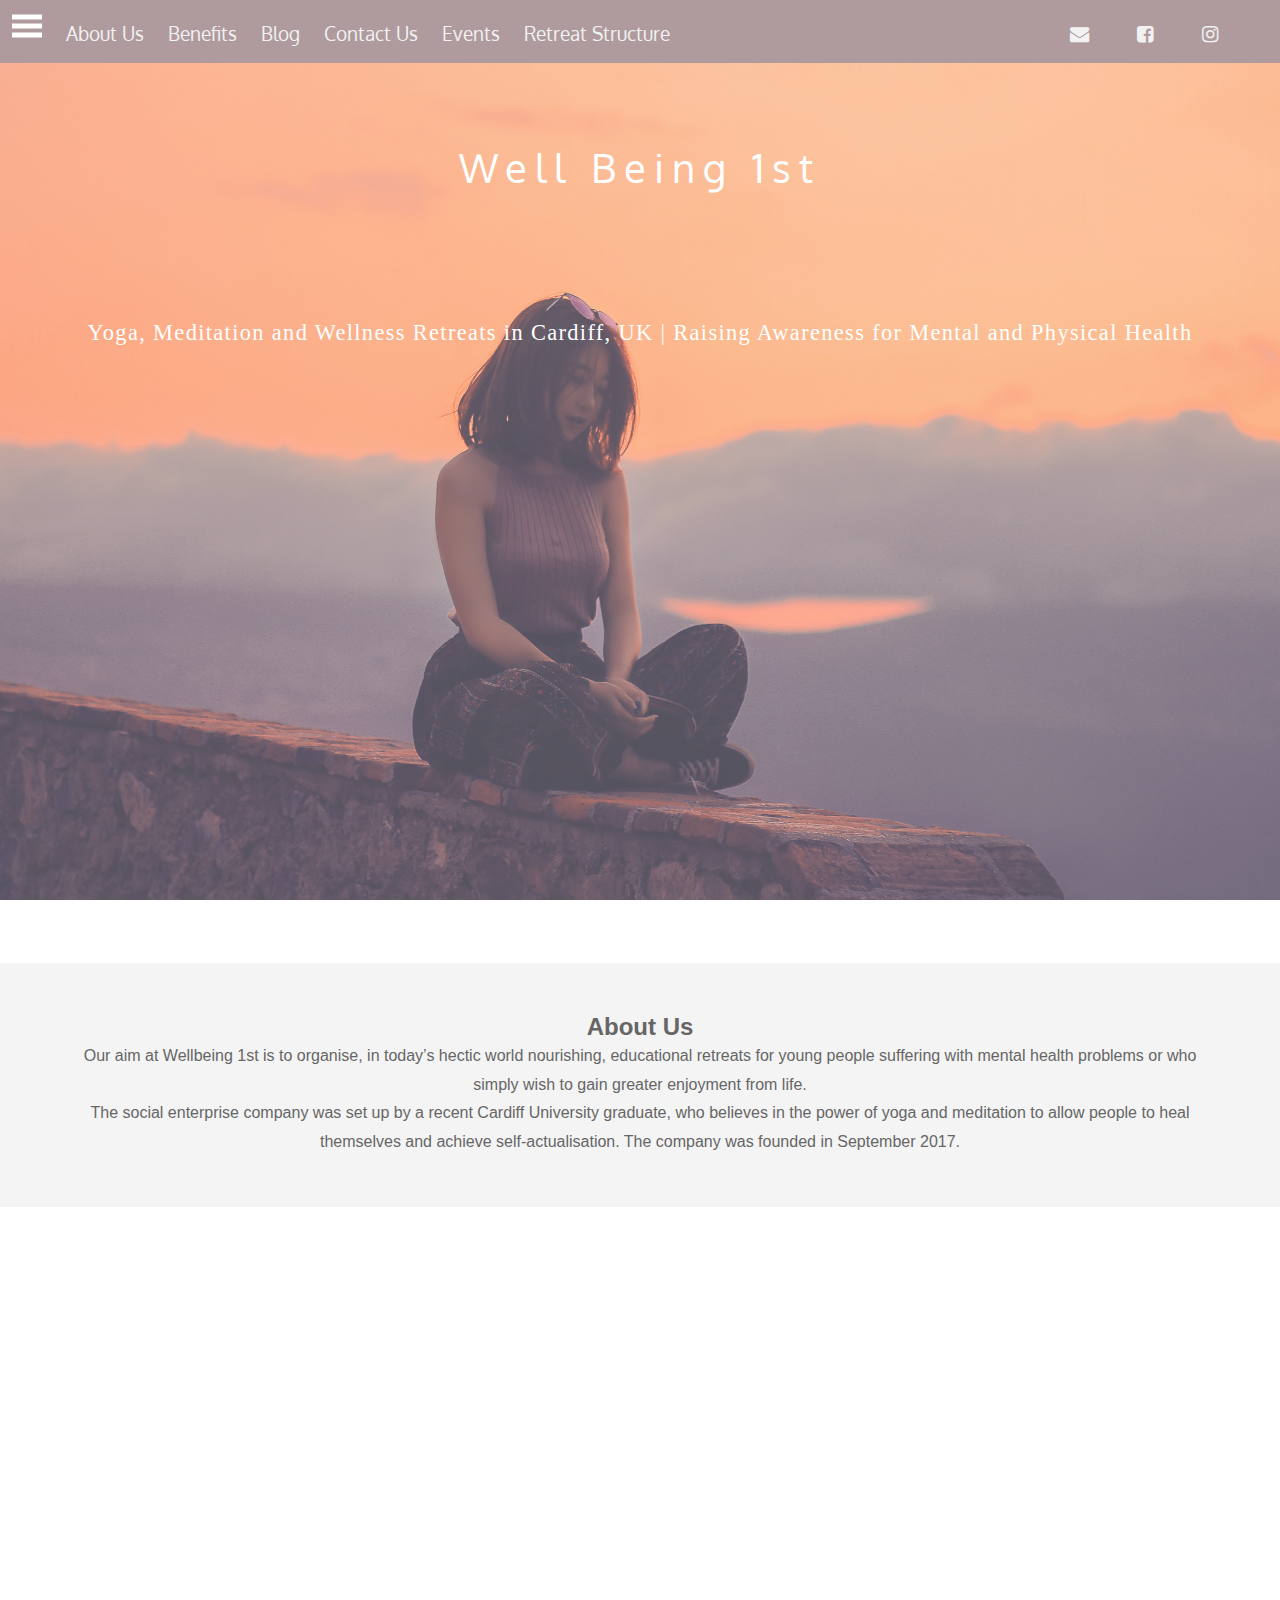
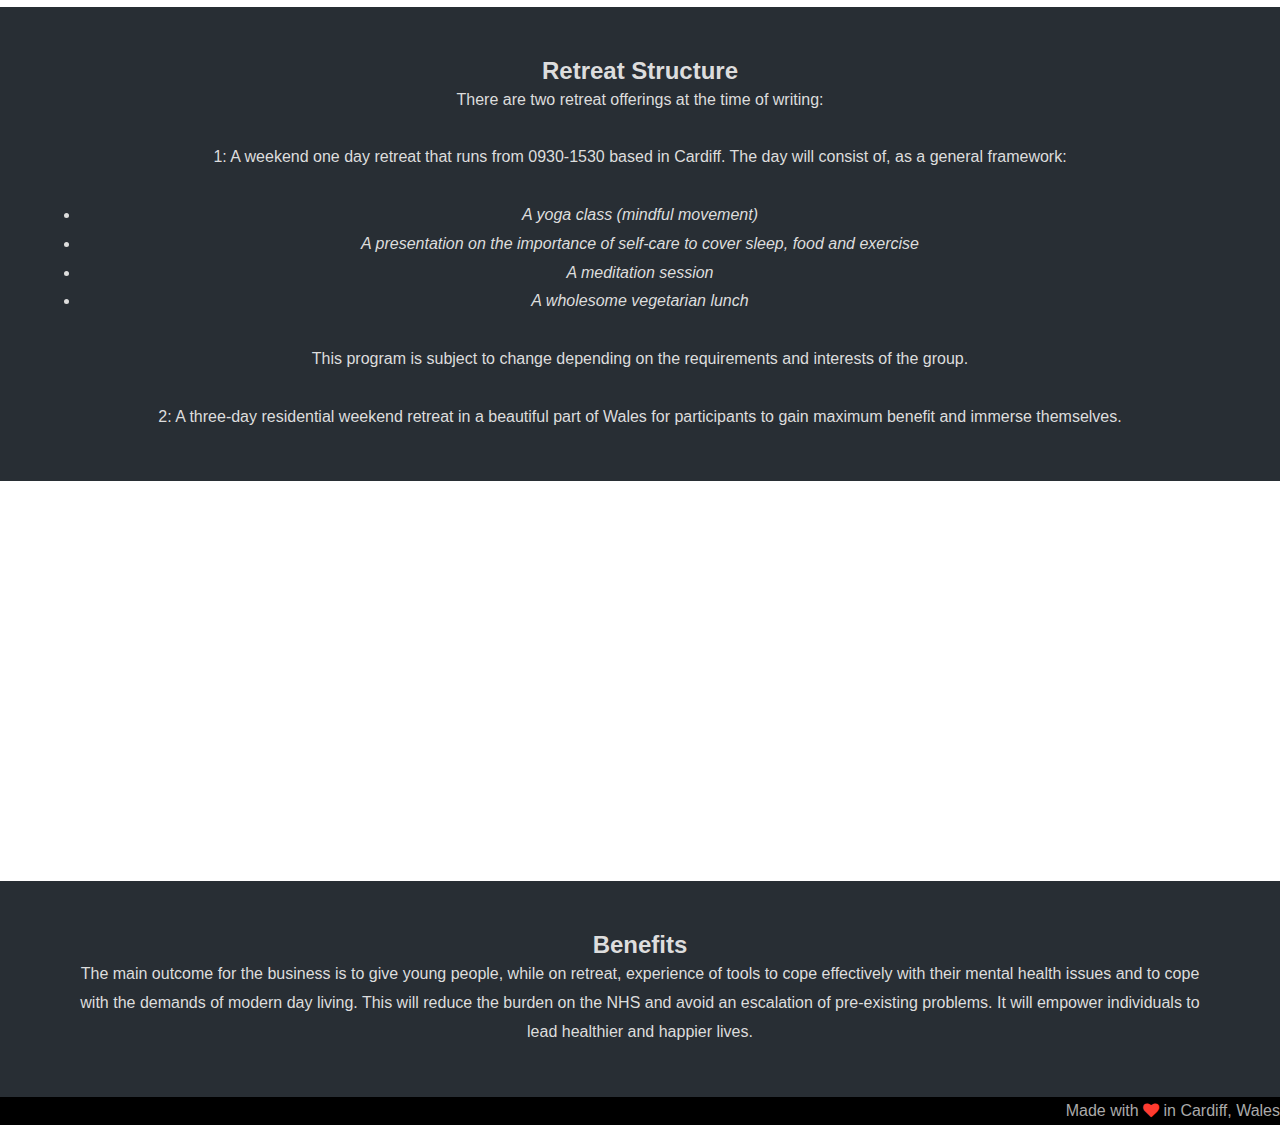
==== commit f16dc52e: "Update index.html" ====
--- a/index.html
+++ b/index.html
@@ -70,7 +70,7 @@
   <div class="pimg1">
     <div class="ptext">
       <span id="intro" class="border">
-        Well Being 1st
+        Well Being 1st <br>
         </div>
         <div class="ptexttag">
           Yoga, Meditation and Wellness Retreats in Cardiff, UK | Raising Awareness for Mental and Physical Health
--- a/css/style.css
+++ b/css/style.css
@@ -121,17 +121,17 @@
 }
 
 .pimg1{
-  background-image:url('../img/img1.jpg');
+  background-image:url('../images/img1.jpg');
   min-height:100%;
 }
 
 .pimg2{
-  background-image:url('../img/stretch.png');
+  background-image:url('../images/stretch.png');
   min-height:400px;
 }
 
 .pimg3{
-  background-image:url('../img/img3.jpg');
+  background-image:url('../images/img3.jpg');
   min-height:400px;
 }
 
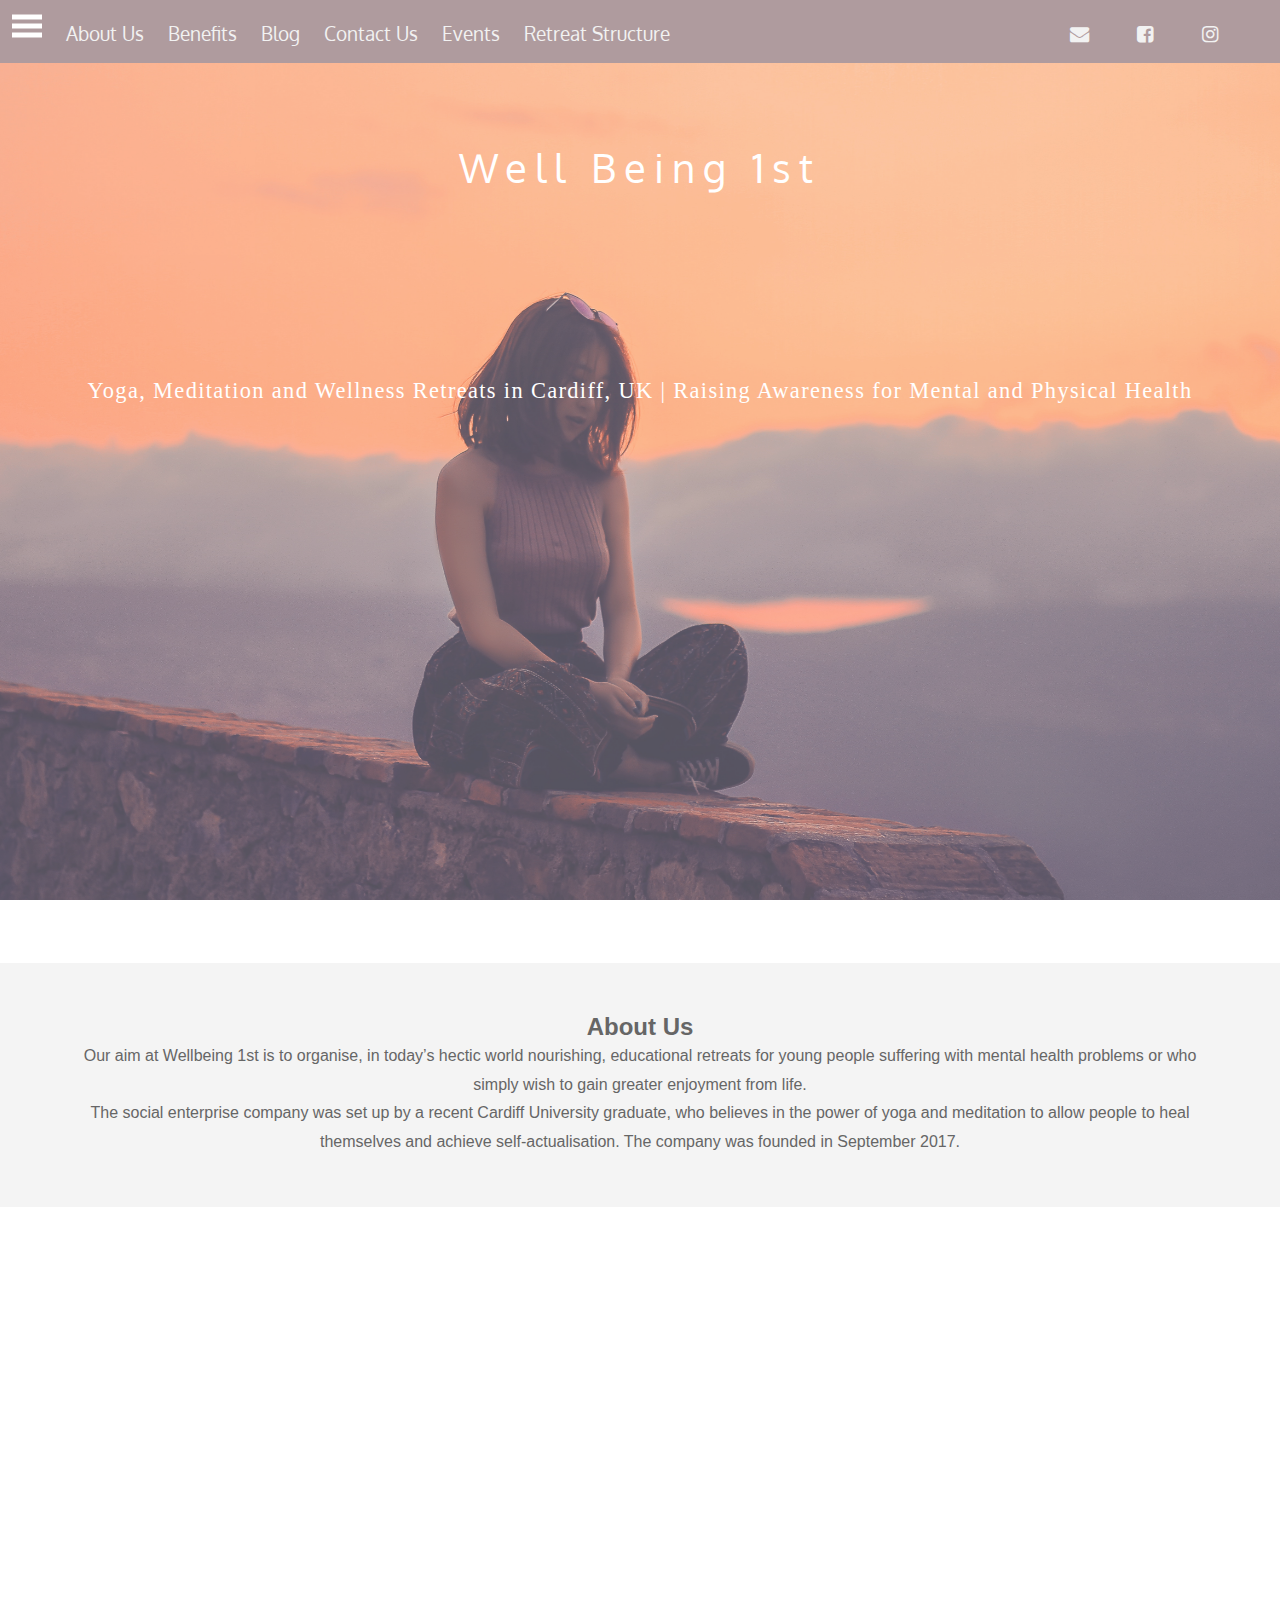
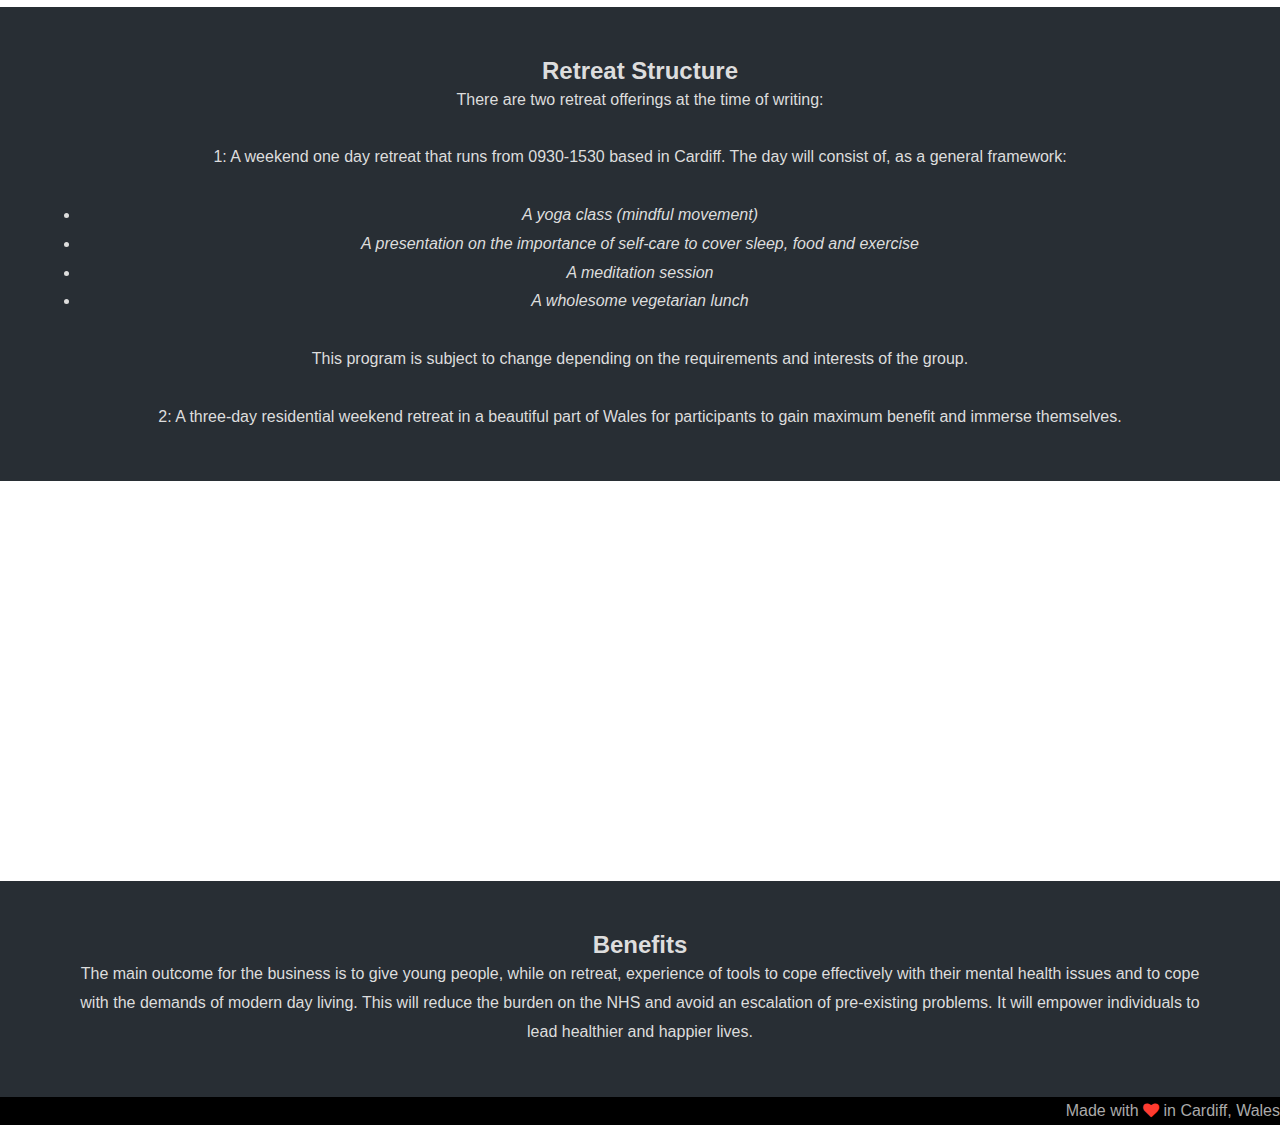
==== commit 2093ea67: "Update index.html" ====
--- a/index.html
+++ b/index.html
@@ -72,7 +72,7 @@
       <span id="intro" class="border">
         Well Being 1st <br>
         </div>
-        <div class="ptexttag">
+        <div class="ptexttag"><br><br>
           Yoga, Meditation and Wellness Retreats in Cardiff, UK | Raising Awareness for Mental and Physical Health
         </div>
       </span>
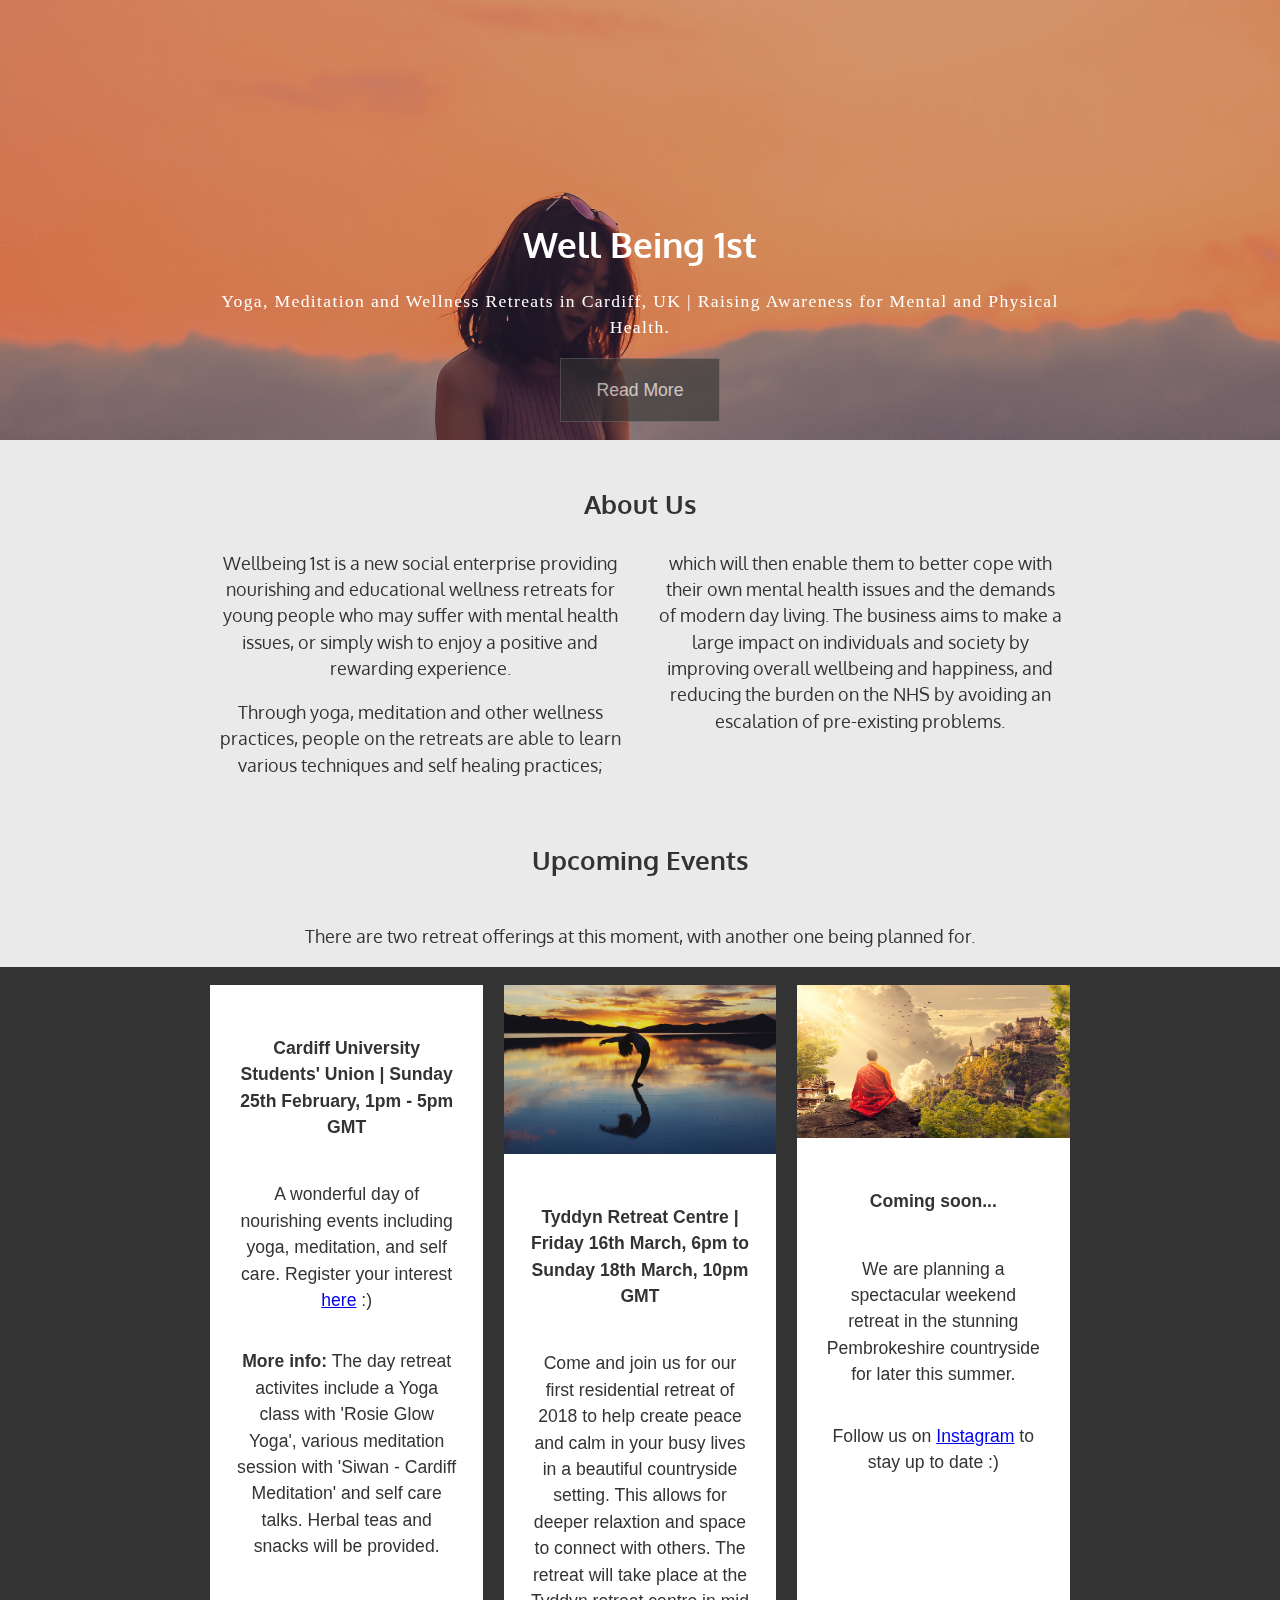
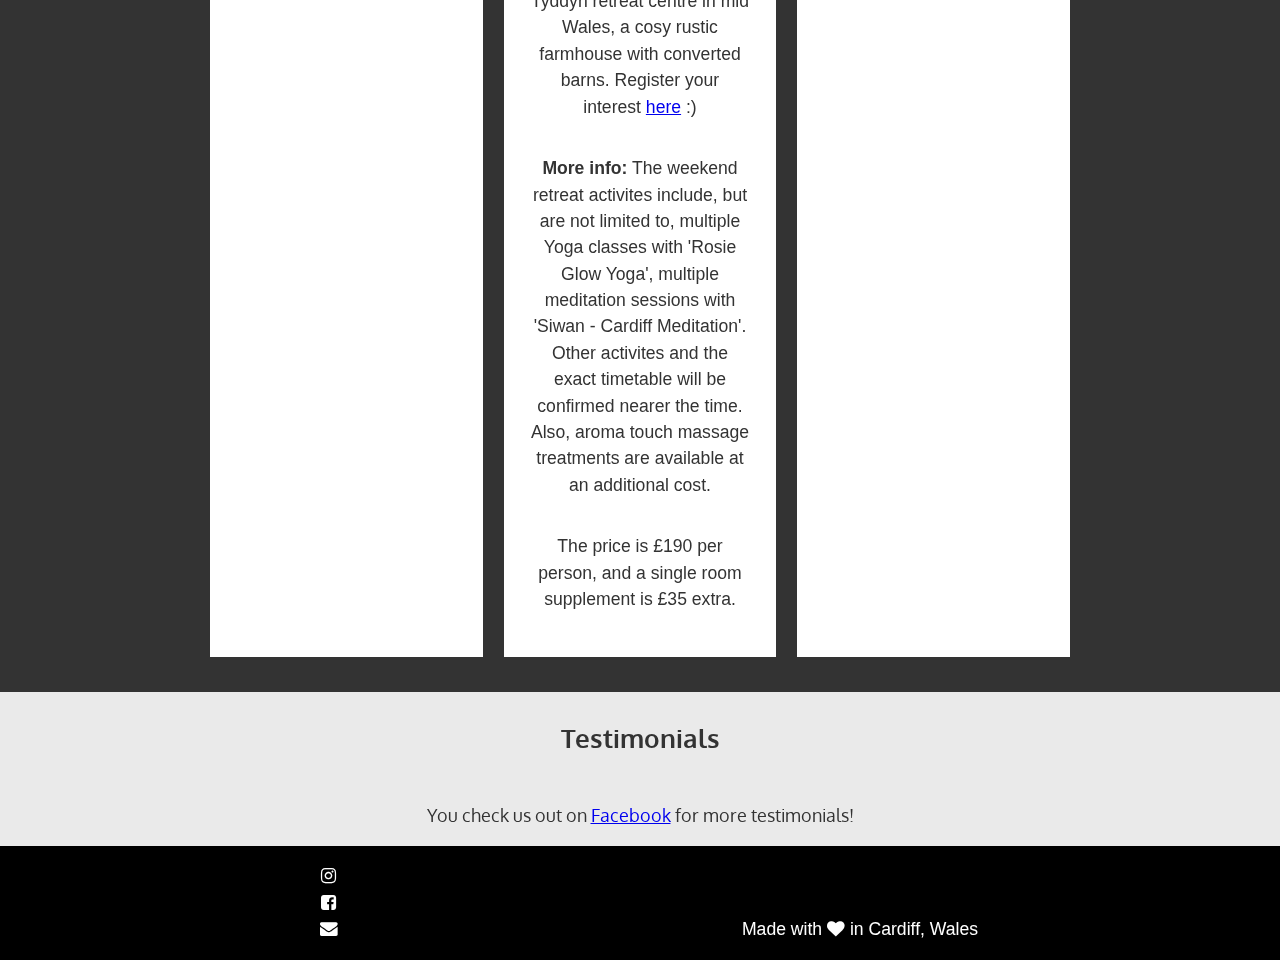
==== commit 88b85224: "Create index.html" ====
--- a/index.html
+++ b/index.html
@@ -1,5 +1,6 @@
 <!DOCTYPE html>
 <html lang="en">
+
 <head>
   <meta charset="UTF-8">
   <meta name="viewport" content="width=device-width, initial-scale=1.0">
@@ -7,167 +8,149 @@
   <title>Well Being 1st</title>
   <link rel="stylesheet" href="css/style.css">
   <!--     Fonts   (A to Z this)  -->
-<link href="http://netdna.bootstrapcdn.com/font-awesome/4.1.0/css/font-awesome.css" rel="stylesheet">
-<link href="https://fonts.googleapis.com/css?family=Oxygen|Kavivanar|Merienda+One|Linden+Hill" rel="stylesheet" type='text/css'>
+  <link href="http://netdna.bootstrapcdn.com/font-awesome/4.1.0/css/font-awesome.css" rel="stylesheet">
+  <link href="https://fonts.googleapis.com/css?family=Oxygen|Kavivanar|Merienda+One|Linden+Hill" rel="stylesheet" type='text/css'>
 </head>
+
 <body>
 
-  <nav class="navbar">
-    <span class="open-slide">
-      <a href="#" onclick="openSlideMenu()">
-        <svg width="30" height="30">
-            <path d="M0,5 30,5" stroke="#fff" stroke-width="5"/>
-            <path d="M0,14 30,14" stroke="#fff" stroke-width="5"/>
-            <path d="M0,23 30,23" stroke="#fff" stroke-width="5"/>
-        </svg>
-      </a>
-    </span>
+  <!-- Header Showcase -->
+  <header id="showcase" class="grid">
+    <div class="img1"></div>
+    <div class="content-wrap">
+      <h1>Well Being 1st</h1>
+      <p>Yoga, Meditation and Wellness Retreats in Cardiff, UK | Raising Awareness for Mental and Physical Health.</p>
+      <a href="#section-a" class="btn">Read More</a>
+    </div>
+  </header>
 
-    <ul class="navbar-nav">
-      <li><a href="#aboutUs">About Us</a></li>
-      <li><a href="#benefits">Benefits</a></li>
-      <li><a href="#">Blog</a></li>
-      <li><a href="#">Contact Us</a></li>
-      <li><a href="#">Events</a></li>
-      <li><a href="#retreatStructure">Retreat Structure</a></li>
-      <div class="email" style="float:right;">
+  <!-- Main Area -->
+  <main id="main">
+    <!-- Section A -->
+    <section id="section-a" class="grid">
+      <div class="content-wrap">
+        <h2 class="content-title">About Us</h2>
+        <div class="content-text">
+          <p>
+            Wellbeing 1st is a new social enterprise providing nourishing and educational wellness retreats for young people who may
+            suffer with mental health issues, or simply wish to enjoy a positive and rewarding experience.
+            <p>Through yoga, meditation and other wellness practices, people on the retreats are able to learn various techniques
+              and self healing practices; which will then enable them to better cope with their own mental health issues
+              and the demands of modern day living. The business aims to make a large impact on individuals and society by
+              improving overall wellbeing and happiness, and reducing the burden on the NHS by avoiding an escalation of
+              pre-existing problems.
+            </p>
+        </div>
+      </div>
+    </section>
 
-      <div class="instagram" style="float:right;">
-        <a href="https://www.instagram.com/wellbeing1stwales/" target="_blank">
-          <i class="fa fa-instagram" aria-hidden="true" title="instagram us!"></i>
+    <!-- Section C -->
+    <section id="section-c" class="grid">
+      <div class="content-wrap">
+        <h2 class="content-title">Upcoming Events</h2>
+        <p>There are two retreat offerings at this moment, with another one being planned for.</p>
       </div>
-      <div class="facebook" style="float:right;">
-        <a href="https://www.facebook.com/Wellbeing1stWales/" target="_blank">
-          <i class="fa fa-facebook-square" aria-hidden="true" title="facebook us!"></i>
+    </section>
+
+    <!-- Section B -->
+    <section id="section-b" class="grid">
+      <ul>
+        <li>
+          <div class="card">
+            <img src="images/img2.jpg" alt="">
+            <div class="card-content">
+              <h4 class="card-title">Cardiff University Students' Union | Sunday 25th February, 1pm - 5pm GMT</h4>
+              <p>A wonderful day of nourishing events including yoga, meditation, and self care. Register your interest
+                <a href="mailto:benjamin@wellbeing1st.co.uk?subject=Feb%2025th%20Retreat">here</a> :)</p>
+              <p>
+                <b>More info:</b> The day retreat activites include a Yoga class with 'Rosie Glow Yoga', various meditation
+                session with 'Siwan - Cardiff Meditation' and self care talks. Herbal teas and snacks will be provided.</p>
+            </div>
+          </div>
+        </li>
+        <li>
+          <div class="card">
+            <img src="images/stretch.png" alt="">
+            <div class="card-content">
+              <h4 class="card-title">Tyddyn Retreat Centre | Friday 16th March, 6pm to Sunday 18th March, 10pm GMT</h4>
+              <p>Come and join us for our first residential retreat of 2018 to help create peace and calm in your busy lives
+                in a beautiful countryside setting. This allows for deeper relaxtion and space to connect with others. The
+                retreat will take place at the Tyddyn retreat centre in mid Wales, a cosy rustic farmhouse with converted
+                barns. Register your interest
+                <a href="mailto:benjamin@wellbeing1st.co.uk?subject=March%2016th%20Retreat">here</a> :)</p>
+              <p>
+                <b>More info:</b> The weekend retreat activites include, but are not limited to, multiple Yoga classes with
+                'Rosie Glow Yoga', multiple meditation sessions with 'Siwan - Cardiff Meditation'. Other activites and the
+                exact timetable will be confirmed nearer the time. Also, aroma touch massage treatments are available at
+                an additional cost.
+                <p>The price is £190 per person, and a single room supplement is £35 extra.</p>
+            </div>
+          </div>
+        </li>
+        <li>
+          <div class="card">
+            <img src="images/prayer.png" alt="">
+            <div class="card-content">
+              <h4 class="card-title">Coming soon...</h4>
+              <p>We are planning a spectacular weekend retreat in the stunning Pembrokeshire countryside for later this summer.</p>
+              <p>Follow us on
+                <a href="https://www.instagram.com/wellbeing1stwales/" target="_blank">Instagram</a> to stay up to date :)</p>
+            </div>
+          </div>
+        </li>
+      </ul>
+    </section>
+
+    <!-- Section C -->
+    <section id="section-c" class="grid">
+      <div class="content-wrap">
+        <h2 class="content-title">Testimonials</h2>
+        <p>You check us out on
+          <a href="https://www.facebook.com/Wellbeing1stWales/" target="_blank">Facebook</a> for more testimonials!</p>
       </div>
-      <a href="mailto:benjamin@wellbeing1st.co.uk">
-          <i class="fa fa-envelope" aria-hidden="true" title="email us!"></i>
+    </section>
+
+    <!-- Section D -->
+    <!-- <section id="section-d" class="grid">
+      <div class="box">
+        <h2 class="content-title">Contact Us</h2>
+        <p>Lorem ipsum dolor, sit amet consectetur adipisicing elit. Eum, suscipit. Rerum ducimus a quod, ut et voluptas obcaecati
+          unde fuga.</p>
+        <p>contact@acmewebsolutions.test</p>
+      </div>
+      <div class="box">
+        <h2 class="content-title">About Our Company</h2>
+        <p>Lorem, ipsum dolor sit amet consectetur adipisicing elit. Distinctio earum porro deserunt, deleniti, quae facere
+          repudiandae, officiis est exercitationem nobis iusto doloremque! Soluta excepturi in aut suscipit amet temporibus
+          quo?
+        </p>
+      </div>
+    </section>
+  </main> -->
+
+  <!-- Footer -->
+  <footer id="main-footer" class="grid">
+<div>
+      <a href="https://www.instagram.com/wellbeing1stwales/" target="_blank">
+        <i class="fa fa-instagram" aria-hidden="true" title="instagram us!"></i>
       </div>
 
-    </ul>
-  </nav>
+      <div>
+      <a href="https://www.facebook.com/Wellbeing1stWales/" target="_blank">
+        <i class="fa fa-facebook-square" aria-hidden="true" title="facebook us!"></i>
+      </div>
 
-  <div id="side-menu" class="side-nav">
-    <a href="#" class="btn-close" onclick="closeSlideMenu()">&times;</a>
-    <a href="#aboutUs">About Us</a>
-    <a href="#benefits">Benefits</a>
-    <a href="#">Blog</a>
-    <a href="#">Contact Us</a>
-    <a href="#">Events</a>
-    <a href="#retreatStructure">Retreat Structure</a>
-    <a href="mailto:benjamin@wellbeing1st.co.uk">
+      <div>
+      <a href="mailto:benjamin@wellbeing1st.co.uk">
         <i class="fa fa-envelope" aria-hidden="true" title="email us!"></i>
-    </a>
-    <a href="https://www.facebook.com/Wellbeing1stWales/" target="_blank">
-      <i class="fa fa-facebook-square" aria-hidden="true"></i>   
-    </a>
-    <a href="https://www.instagram.com/Wellbeing1stWales/" target="_blank">
-      <i class="fa fa-instagram" aria-hidden="true"></i>   
-    </a>
+      </div>
 
-  </div>
-
-  <div class="pimg1">
-    <div class="ptext">
-      <span id="intro" class="border">
-        Well Being 1st <br>
-        </div>
-        <div class="ptexttag"><br><br>
-          Yoga, Meditation and Wellness Retreats in Cardiff, UK | Raising Awareness for Mental and Physical Health
-        </div>
-      </span>
+    <div>
+      Made with
+      <i class="fa fa-heart heart"></i> in Cardiff, Wales
     </div>
-  </div>
- 
-  <section class="section section-light">
-    <h2><a name="aboutUs">About Us</a></h2>
-    <p>
-        Our aim at Wellbeing 1st is to organise, in today’s hectic world nourishing, educational retreats for young people suffering with mental health problems or who simply wish to gain greater enjoyment from life.
-        <p>The social enterprise company was set up by a recent Cardiff University graduate, who believes in the power of yoga and meditation to allow people to heal themselves and achieve self-actualisation.
-        The company was founded in September 2017.        
-    </p>
-  </section>
-
-
-  <div class="pimg2">
-    <div class="ptext">
-      <span class="border trans">
-      </span>
-    </div>
-  </div>
-
-  <section class="section section-dark">
-    <h2><a name="retreatStructure">Retreat Structure</a></h2>
-    <p>
-        There are two retreat offerings at the time of writing: <br><br>
-        1: A weekend one day retreat that runs from 0930-1530 based in Cardiff. The day will consist of, as a general framework:<br><br>
-
-        <i>
-        <ul>
-          <li>A yoga class (mindful movement)</li>
-          <li>A presentation on the importance of self-care to cover sleep, food and exercise</li>
-          <li>A meditation session</li>
-          <li>A wholesome vegetarian lunch</li>
-        </ul>
-      </i>
-
-      <br>
-        This program is subject to change depending on the requirements and interests of the group. <br><br>
-        2: A three-day residential weekend retreat in a beautiful part of Wales for participants to gain maximum benefit and immerse themselves. 
-    </p>
-  </section>
-
-  <div class="pimg3">
-    <div class="ptext">
-      <span class="border trans">
-      </span>
-    </div>
-  </div>
-
-  <section class="section section-dark">
-    <h2><a name="benefits">Benefits</a></h2>
-    <p>
-        The main outcome for the business is to give young people, while on retreat, experience of tools to cope effectively with their mental health issues and to cope with the demands of modern day living. This will reduce the burden on the NHS and avoid an escalation of pre-existing problems. It will empower individuals to lead healthier and happier lives.
-    </p>
-  </section>
-
-  <!-- <div class="pimg1">
-    <div class="ptext">
-      <span class="border">
-        Contact Us
-      </span> 
-      <p>
-      <span class="border2">
-          Benjamin@welbeing1st.co.uk<br>
-          Wellbeing 1st Ltd<br>
-          Cardiff Business Technology Centre<br>
-          Senghennydd Road<br>
-          Cardiff<br> 
-          CF24 4AY <br>
-          Tel: 02920 647000 <br>
-        </span>
-    </div>
-  </div> -->
-
-  <div class="footer">
-    <div class="container">
-    Made with <i class="fa fa-heart heart"></i> in Cardiff, Wales 
-    </div>
-    </div>
-
-    <script>
-      function openSlideMenu(){
-        document.getElementById('side-menu').style.width = '250px';
-        document.getElementById('main').style.marginLeft = '250px';
-      }
-  
-      function closeSlideMenu(){
-        document.getElementById('side-menu').style.width = '0';
-        document.getElementById('main').style.marginLeft = '0';
-      }
-    </script>
-
-
+  </footer>
 
 </body>
+
 </html>
--- a/css/style.css
+++ b/css/style.css
@@ -1,203 +1,188 @@
-* { margin:0; padding:0; box-sizing:border-box;}
+/* Core Styles */
 
-body, html {
-  height:100%;
+body {
+  margin: 0;
+  font-family: Arial, Helvetica, sans-serif;
+  background: #333;
+  color: #fff;
+  font-size: 1.1em;
+  line-height: 1.5;
+  text-align: center;
+}
+
+img {
+  display: block;
+  width: 100%;
+  height: auto;
+}
+
+h1,
+h2,
+h3 {
+  margin: 0;
+  padding: 1em 0;
+}
+
+p {
+  margin: 0;
+  padding: 1em 0;
+}
+
+.btn {
+  display: inline-block;
+  background: #333;
+  color: #fff;
+  text-decoration: none;
+  padding: 1em 2em;
+  border: 1px solid #666;
   margin:0;
-  font-size:16px;
-  font-family:"Lato", sans-serif;
-  font-weight:400;
-  line-height:1.8em;
-  color:#666;
+  opacity: 0.6;
+}
+
+.btn:hover {
+  background: #eaeaea;
+  color: #333;
+}
+
+/* Header Showcase */
+
+#showcase {
+  min-height: 100%; 
+  min-width: 100%;
+  color: #fff;
+  text-align: center;
+}
+
+#showcase .img1 { 
+  position:fixed;
+  opacity:0.70;
+  background-position:center;
+  background-image:url('../images/img1.jpg');
+  background-size:cover;
+  background-repeat:no-repeat;
+  margin-top: -100px;
+  min-height:100%;
+  min-width: 100%;
+  z-index: -1; 
+  opacity: 0.8;
 }
 
 
-.navbar{
-  background-color:#3b5998;
-  background-color: #AF9B9E;
-  overflow:hidden;
-  height:63px;
-  font-size: 100px;
+#showcase h1 {
+  font-family: "Oxygen", cursive;
+  padding-top: 200px;
+  padding-bottom: 0;
 }
 
-.instagram {
-  margin-right: 50px;
-}
-
-.facebook {
-  margin-right: 25px;
-}
-
-.email {
-  margin-right:0px;
-}
-
-.navbar a{
-  float:left;
-  display:block;
-  color:#f2f2f2;
-  text-align:center;
-  padding:12px 12px;
-  text-decoration:none;
-  font-size:1.2rem;
-  font-family: 'Oxygen', sans-serif;
-}
-
-.navbar ul{
-  margin:8px 0 0 0;
-  list-style:none;
-}
-
-.navbar a:hover{
-  color:#000000;
-}
-
-.side-nav{
-  height:100%;
-  width:0;
-  position:fixed;
-  z-index:2;
-  top:0;
-  left:0;
-  background-color: #000000;
-  opacity:0.75;
-  overflow-x:hidden;
-  padding-top:1rem;
-  transition:0.5s;
-}
-
-.side-nav a{
-  padding:10px 10px 10px 25px;
-  text-decoration:none;
-  font-size:1.2rem;
-  font-family: 'Oxygen', sans-serif;
-  color:#ccc;
-  display:block;
-  transition:0.3s;
-}
-
-.side-nav a:hover{
-  color: #FFFFFF;
-}
-
-.side-nav .btn-close{
-  position:sticky;
-  top: 0;
-  font-size:36px;
-}
-
-@media(max-width:950px){
-  .navbar-nav{display:none}
-}
-
-@media(min-width:950px){
-  /*.open-slide{display:none}*/
-}
-
-.footer {
-  font-family:"Lato", sans-serif;
-  background-color: #000000;
-  color: #AAAAAA;
-  text-align: right;
-  overflow-x:hidden;
-}
-
-.footer .heart {
-  color: #FF3B30;
-}
-
-
-.pimg1, .pimg2, .pimg3{
-  position:relative;
-  opacity:0.70;
-  background-position:center;
-  background-size:cover;
-  background-repeat:no-repeat;
-
-  /*
-    fixed = parallax
-    scroll = normal
-  */
-  background-attachment:fixed;
-}
-
-.pimg1{
-  background-image:url('../images/img1.jpg');
-  min-height:100%;
-}
-
-.pimg2{
-  background-image:url('../images/stretch.png');
-  min-height:400px;
-}
-
-.pimg3{
-  background-image:url('../images/img3.jpg');
-  min-height:400px;
-}
-
-.section{
-  text-align:center;
-  padding:50px 80px;
-}
-
-.section-light{
-  background-color:#f4f4f4;
-  color:#666;
-}
-
-.section-dark{
-  background-color:#282e34;
-  /* text-align: left; */
-  color:#ddd;
-}
-
-#bulletPoints {
-  text-align: left;
-}
-
-.ptext {
-  position:absolute;
-  top: 10%;
-  width:100%;
-  text-align:center;
-  color:#000;
-  font-size:1.2rem;
-  letter-spacing:8px;
-  font-family: "Oxygen", cursive;
-}
-
-.ptexttag {
-  position: sticky;
-  padding-top: 20%;
-  padding-left: 2%;
-  padding-right: 2%;
-  text-align:center;
-  color: #FFFFFF;
-  font-size:1.4rem;
+#showcase p {
   font-family: 'Merienda One', cursive;
   letter-spacing: 1.35px;
 }
 
-.ptext .border{
-  color:#fff;
-  padding:1.25rem;
-  font-size: 2.5rem;
-  font-family: 'Oxygen', sans-serif;
+#showcase .content-wrap,
+#section-a .content-wrap {
+  padding: 1em; 
 }
 
-.ptext .border.trans{
-  background-color:transparent;
+/* Section A */
+
+#section-a {
+  background: #eaeaea;
+  color: #333;
+  padding-bottom: 1em;
+  font-family: 'Oxygen', cursive;
 }
 
-.border2{
-  font-family: 'Linden+Hill', sans-serif;
-  font-size: 2.5rem;
-  color: #FFFFFF;
+/* Section B */
+
+#section-b {
+  padding: 1em 1em 1em;
 }
 
+#section-b ul {
+  list-style: none;
+  margin: 0;
+  padding: 0;
+}
 
- @media(max-width:568px){
-  .pimg1, .pimg2, .pimg3{
-    background-attachment:scroll;
-  } 
+#section-b li {
+  margin-bottom: 1em;
+  background: #fff;
+  color: #333;
 }
+
+.card-content {
+  padding: 1.5em;
+}
+
+/* Section C */
+
+#section-c {
+  background: #eaeaea;
+  color: #333;
+  padding: 0em;
+  font-family: 'Oxygen', cursive;
+}
+
+/* Section D / Boxes */
+
+#section-d .box {
+  padding: 2em;
+  color: #fff;
+}
+
+#section-d .box:first-child {
+  /* background: #2690d4; */
+}
+
+/* Footer */
+
+#main-footer {
+  padding: 1em;
+  background: #000;
+  color: #fff;
+}
+
+#main-footer a {
+  color: #fff;
+  text-decoration: none;
+  display: inline-block; 
+}
+
+/* Media Queries */
+
+@media (min-width: 700px) {
+  .grid {
+    display: grid;
+    grid-template-columns: 1fr repeat(2, minmax(auto, 25em)) 1fr;
+  }
+
+  #section-a .content-text {
+    columns: 2;
+    column-gap: 2em;
+  }
+
+  #section-a .content-text p {
+    padding-top: 0;
+  }
+
+  .content-wrap,
+  #section-b ul {
+    grid-column: 2/4;
+  }
+
+  .box,
+  #main-footer div {
+    grid-column: span 2;
+
+  }
+
+  #section-b ul {
+    display: flex;
+    justify-content: space-around;
+  }
+
+  #section-b li {
+    width: 31%;
+  }
+}
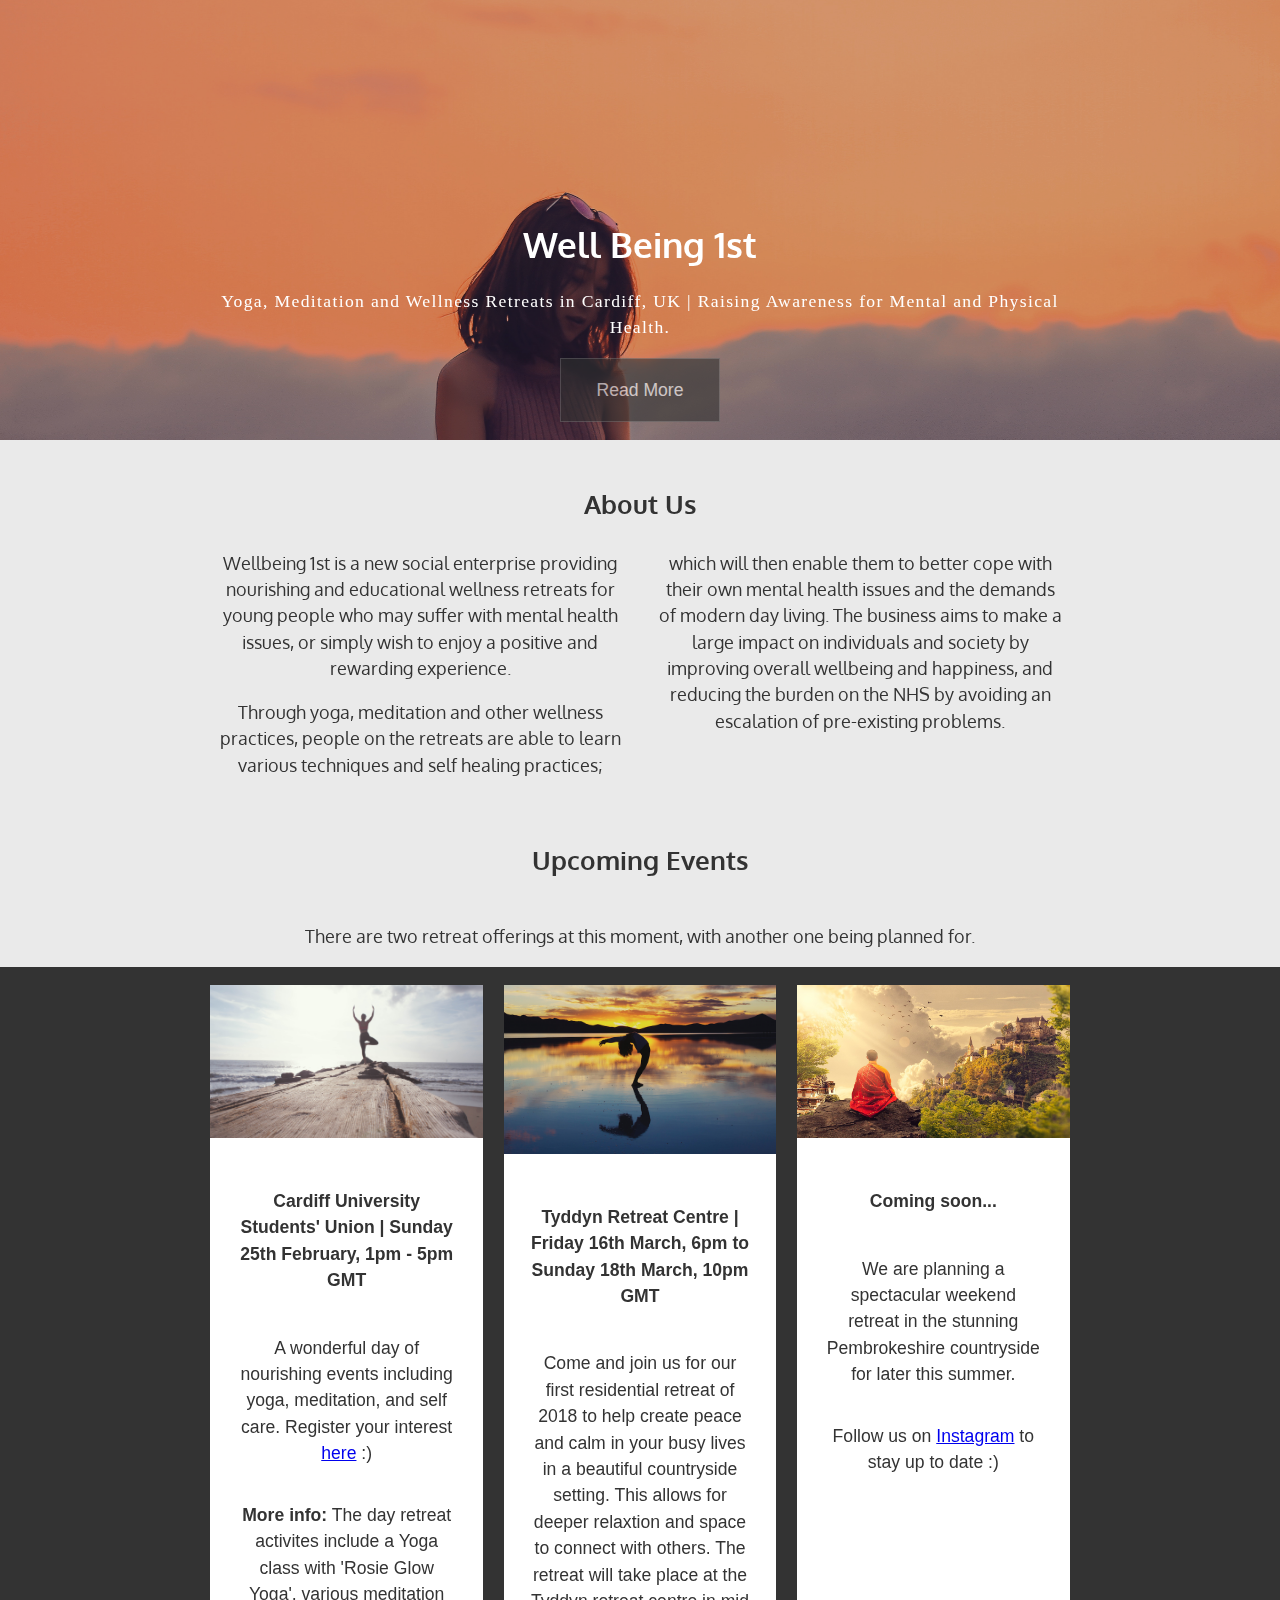
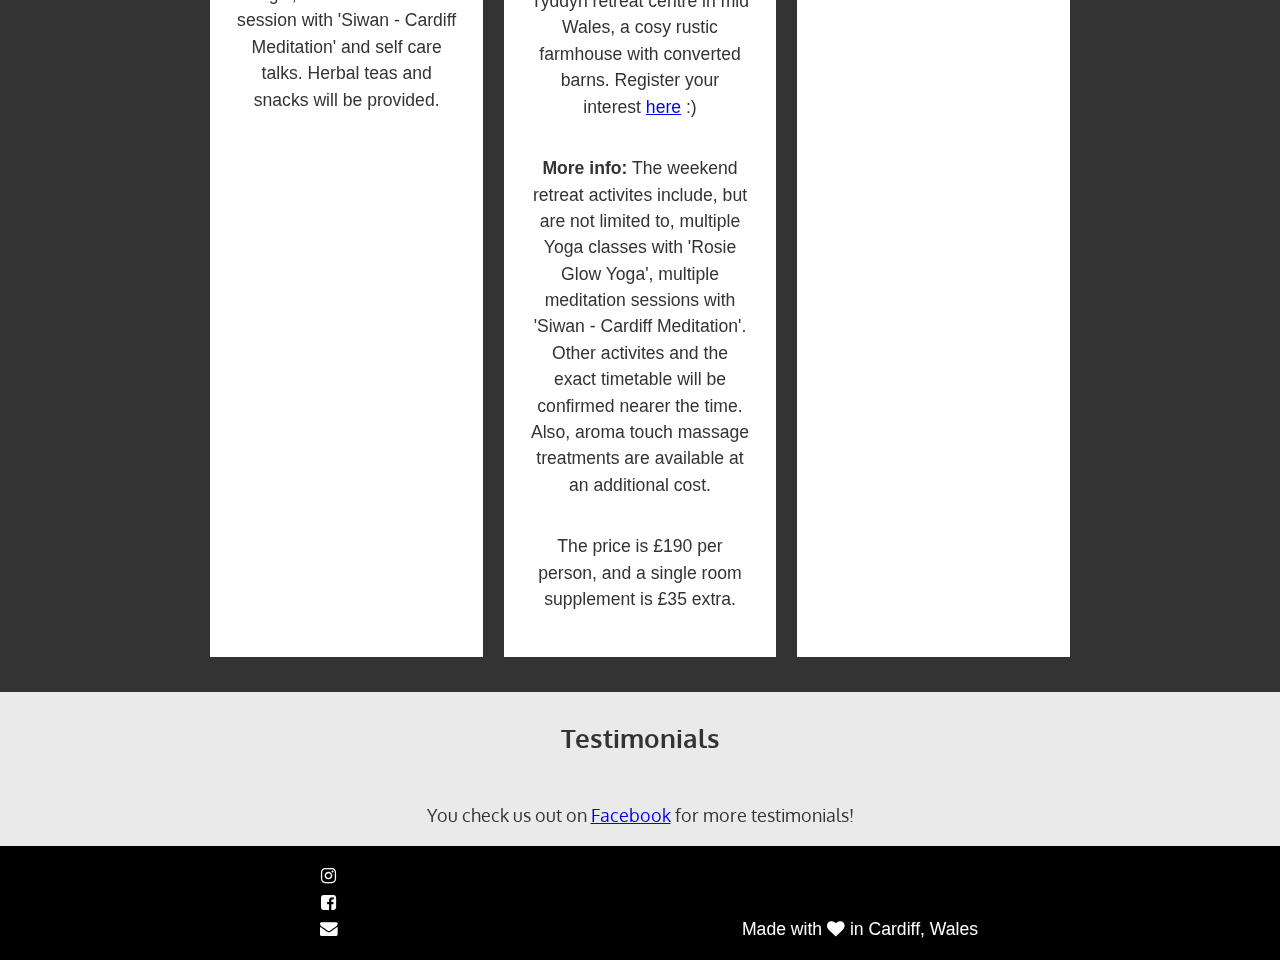
==== commit 86683019: "Update index.html" ====
--- a/index.html
+++ b/index.html
@@ -57,7 +57,7 @@
       <ul>
         <li>
           <div class="card">
-            <img src="images/img2.jpg" alt="">
+            <img src="images/hero.jpg" alt="">
             <div class="card-content">
               <h4 class="card-title">Cardiff University Students' Union | Sunday 25th February, 1pm - 5pm GMT</h4>
               <p>A wonderful day of nourishing events including yoga, meditation, and self care. Register your interest
